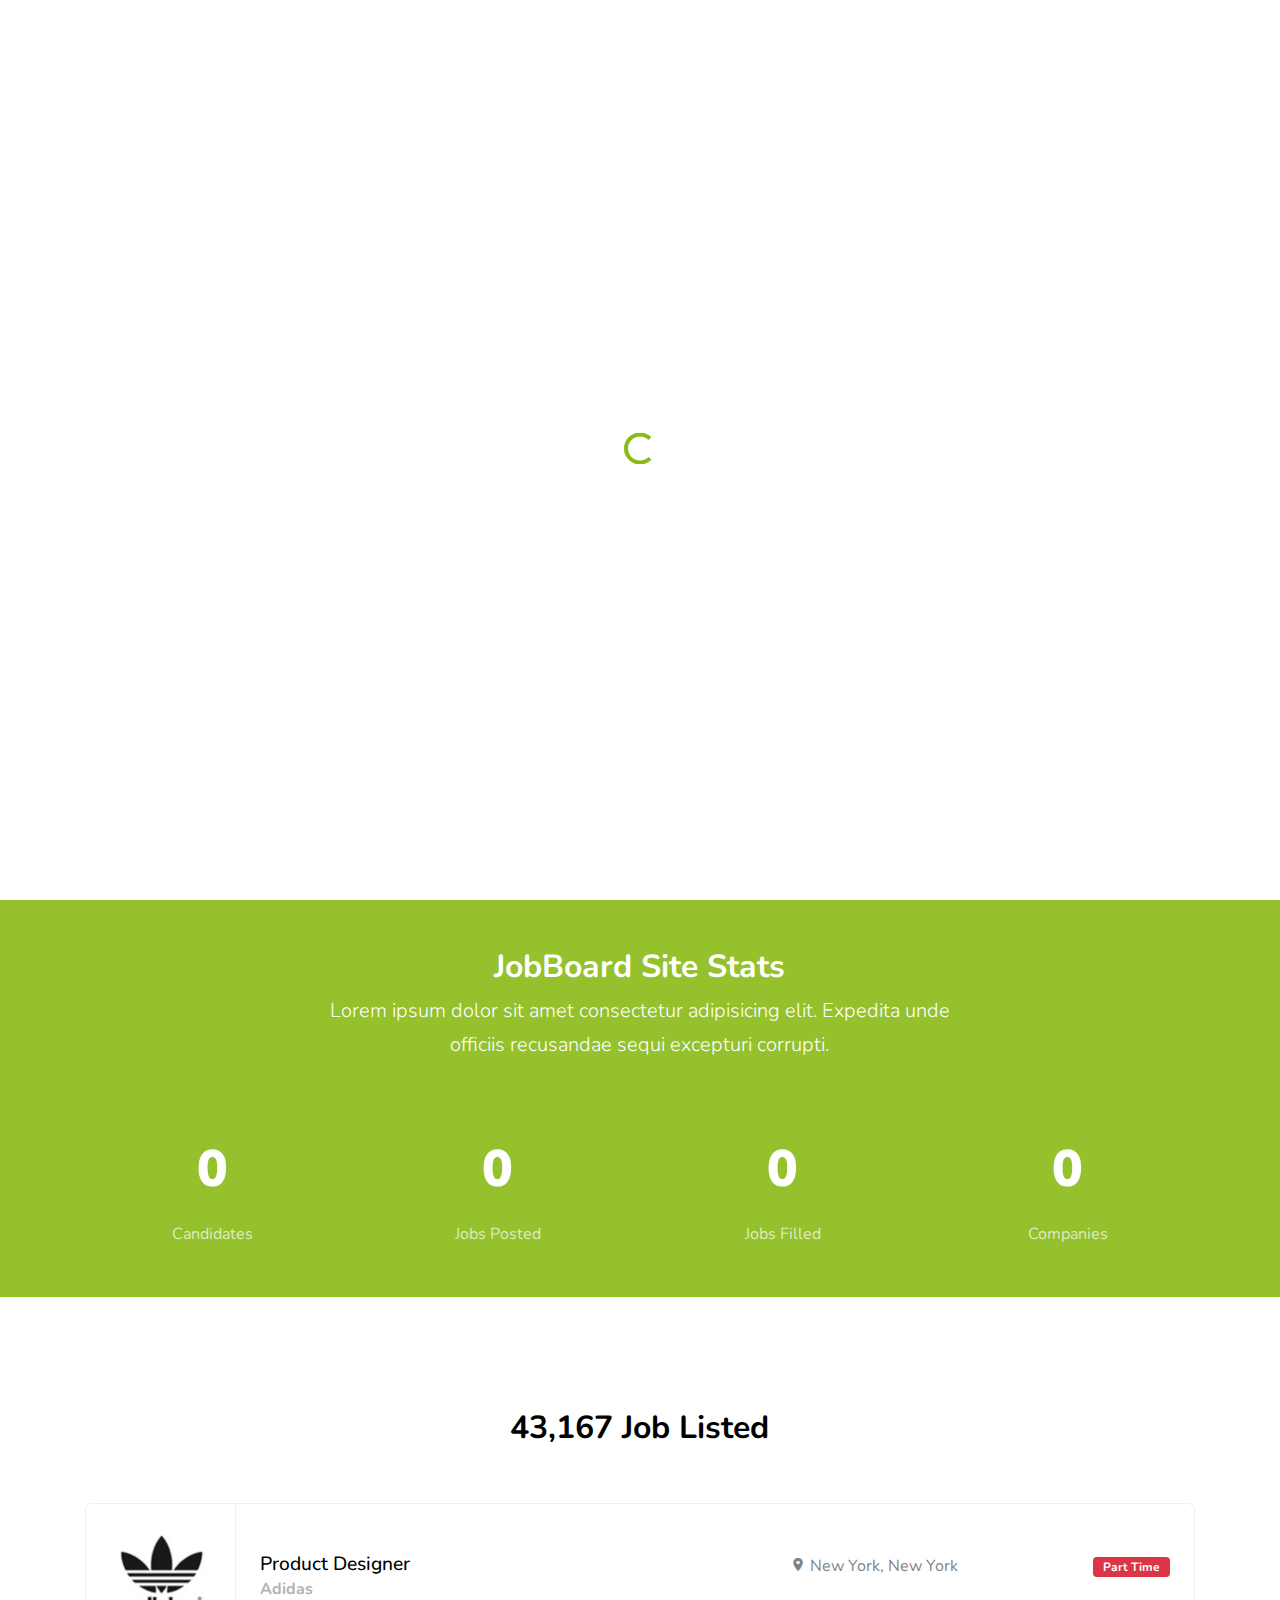
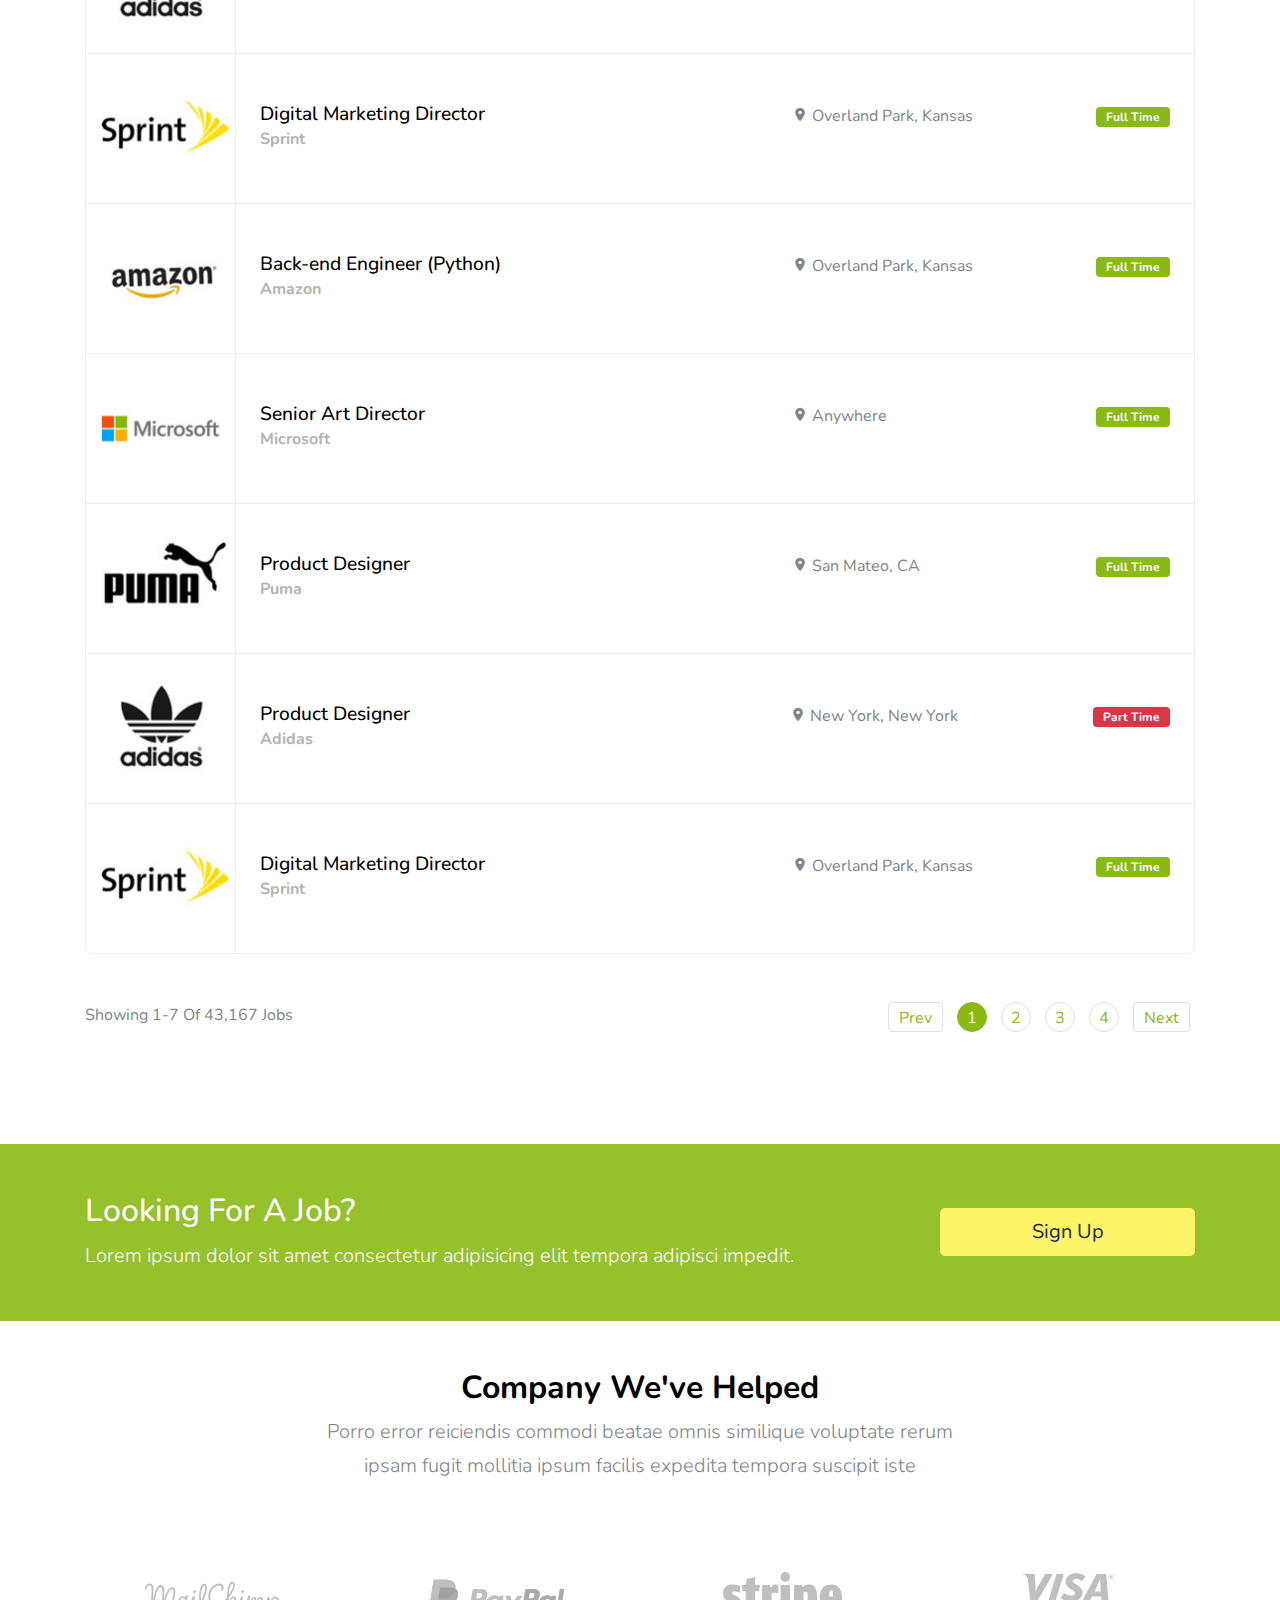
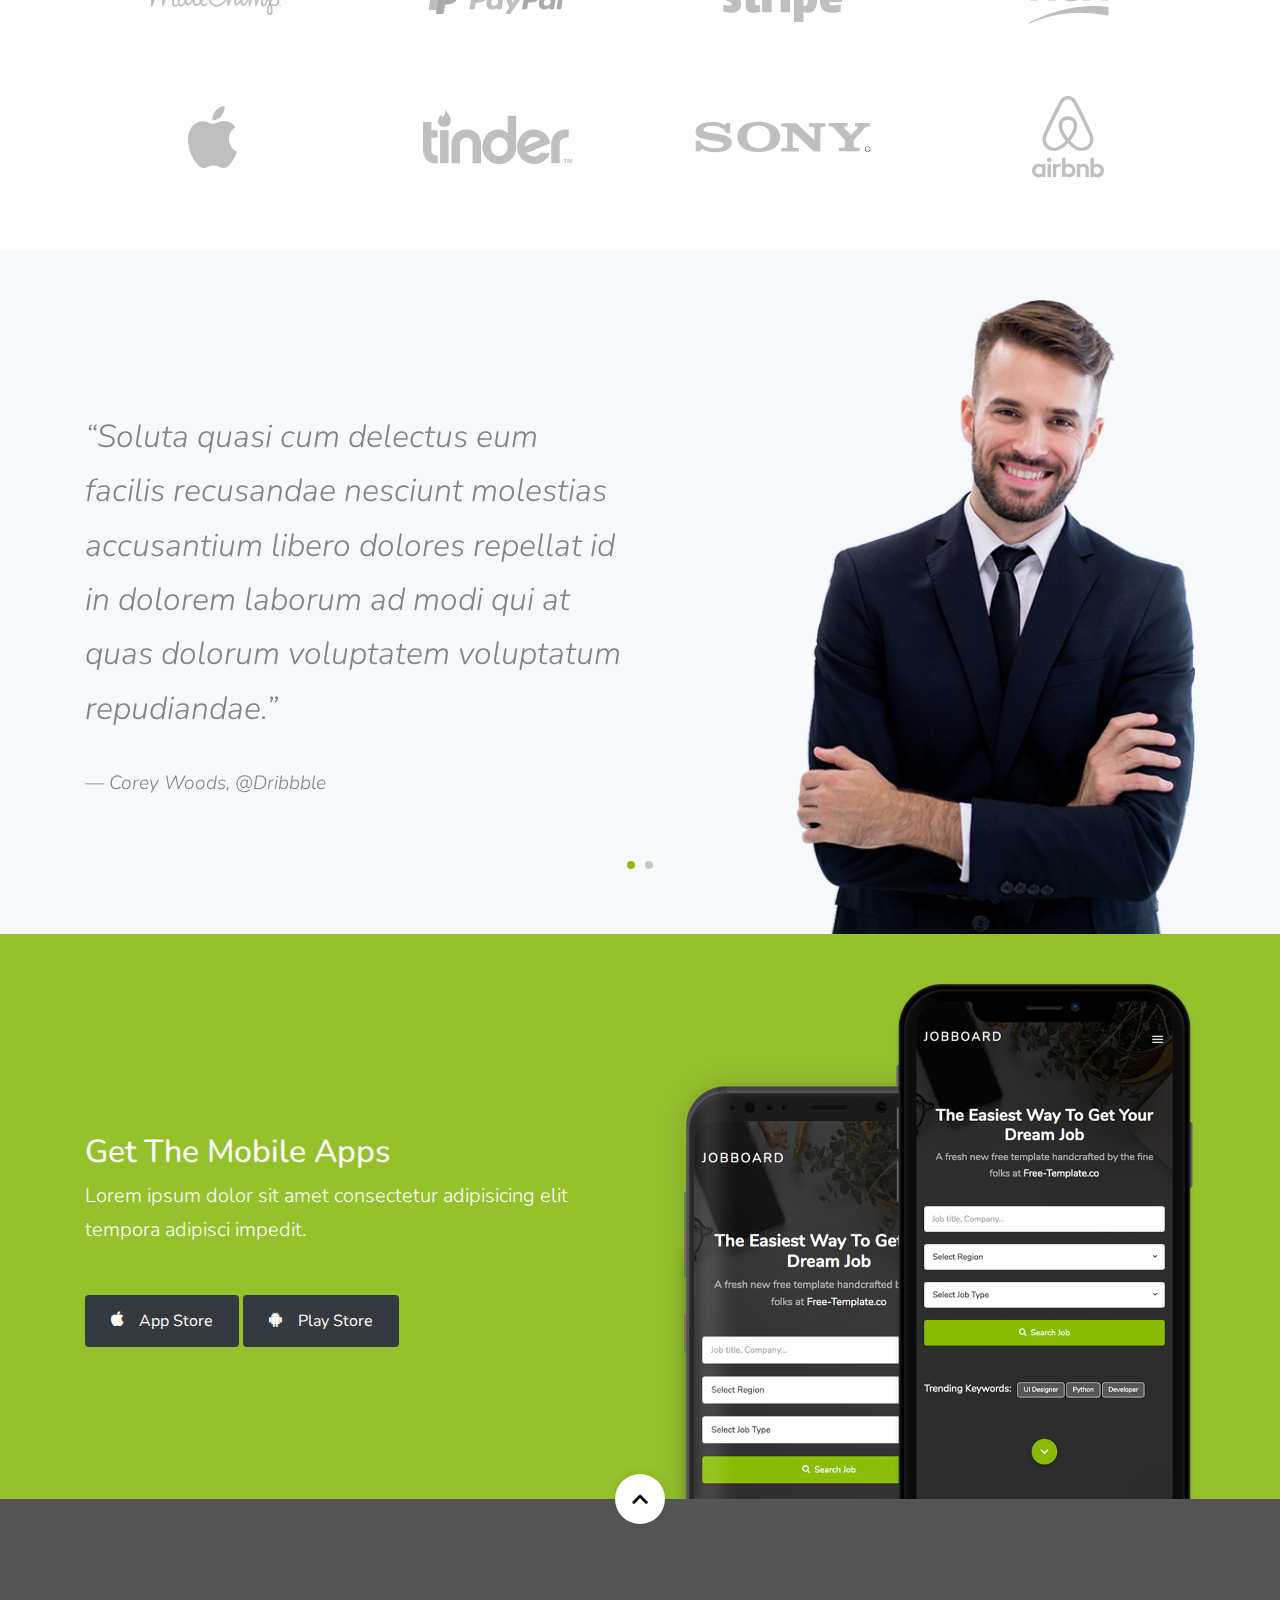
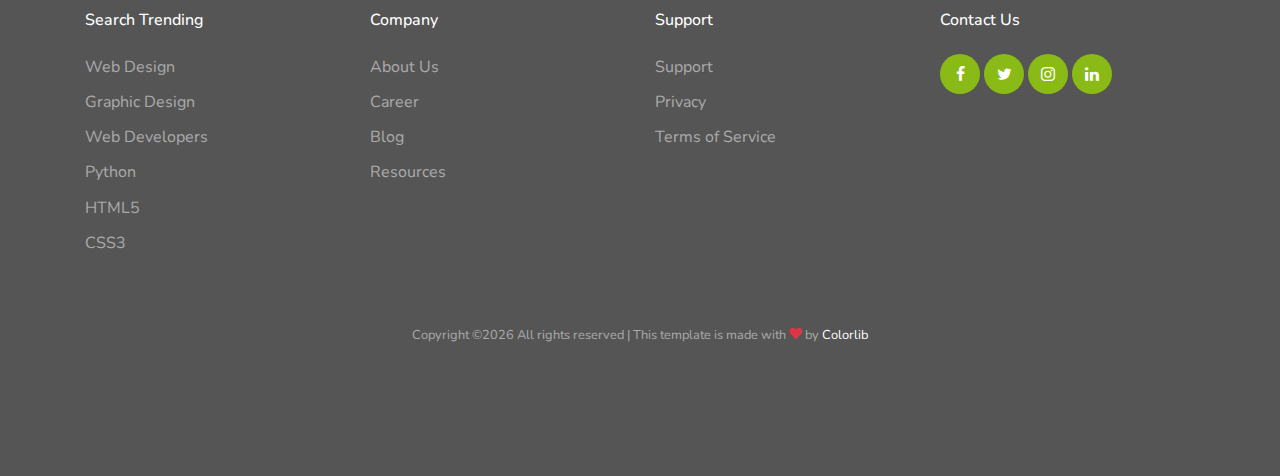
==== Cita Perfecta/index.html @ 182f02cb "Cita perfecta" ====
<!doctype html>
<html lang="en">
  <head>
    <title>JobBoard &mdash; Website Template by Colorlib</title>
    <meta charset="utf-8">
    <meta name="viewport" content="width=device-width, initial-scale=1, shrink-to-fit=no">
    <meta name="description" content="" />
    <meta name="keywords" content="" />
    <meta name="author" content="Free-Template.co" />
    <link rel="shortcut icon" href="ftco-32x32.png">
    
    <link rel="stylesheet" href="css/custom-bs.css">
    <link rel="stylesheet" href="css/jquery.fancybox.min.css">
    <link rel="stylesheet" href="css/bootstrap-select.min.css">
    <link rel="stylesheet" href="fonts/icomoon/style.css">
    <link rel="stylesheet" href="fonts/line-icons/style.css">
    <link rel="stylesheet" href="css/owl.carousel.min.css">
    <link rel="stylesheet" href="css/animate.min.css">

    <!-- MAIN CSS -->
    <link rel="stylesheet" href="css/style.css">    
  </head>
  <body id="top">

  <div id="overlayer"></div>
  <div class="loader">
    <div class="spinner-border text-primary" role="status">
      <span class="sr-only">Loading...</span>
    </div>
  </div>
    

<div class="site-wrap">

    <div class="site-mobile-menu site-navbar-target">
      <div class="site-mobile-menu-header">
        <div class="site-mobile-menu-close mt-3">
          <span class="icon-close2 js-menu-toggle"></span>
        </div>
      </div>
      <div class="site-mobile-menu-body"></div>
    </div> <!-- .site-mobile-menu -->
    

    <!-- NAVBAR -->
    <header class="site-navbar mt-3">
      <div class="container-fluid">
        <div class="row align-items-center">
          <div class="site-logo col-6"><a href="index.html">JobBoard</a></div>

          <nav class="mx-auto site-navigation">
            <ul class="site-menu js-clone-nav d-none d-xl-block ml-0 pl-0">
              <li><a href="index.html" class="nav-link active">Home</a></li>
              <li><a href="about.html">About</a></li>
              <li class="has-children">
                <a href="job-listings.html">Job Listings</a>
                <ul class="dropdown">
                  <li><a href="job-single.html">Job Single</a></li>
                  <li><a href="post-job.html">Post a Job</a></li>
                </ul>
              </li>
              <li class="has-children">
                <a href="services.html">Pages</a>
                <ul class="dropdown">
                  <li><a href="services.html">Services</a></li>
                  <li><a href="service-single.html">Service Single</a></li>
                  <li><a href="blog-single.html">Blog Single</a></li>
                  <li><a href="portfolio.html">Portfolio</a></li>
                  <li><a href="portfolio-single.html">Portfolio Single</a></li>
                  <li><a href="testimonials.html">Testimonials</a></li>
                  <li><a href="faq.html">Frequently Ask Questions</a></li>
                  <li><a href="gallery.html">Gallery</a></li>
                </ul>
              </li>
              <li><a href="blog.html">Blog</a></li>
              <li><a href="contact.html">Contact</a></li>
              <li class="d-lg-none"><a href="post-job.html"><span class="mr-2">+</span> Post a Job</a></li>
              <li class="d-lg-none"><a href="login.html">Log In</a></li>
            </ul>
          </nav>
          
          <div class="right-cta-menu text-right d-flex aligin-items-center col-6">
            <div class="ml-auto">
              <a href="post-job.html" class="btn btn-outline-white border-width-2 d-none d-lg-inline-block"><span class="mr-2 icon-add"></span>Post a Job</a>
              <a href="login.html" class="btn btn-primary border-width-2 d-none d-lg-inline-block"><span class="mr-2 icon-lock_outline"></span>Log In</a>
            </div>
            <a href="#" class="site-menu-toggle js-menu-toggle d-inline-block d-xl-none mt-lg-2 ml-3"><span class="icon-menu h3 m-0 p-0 mt-2"></span></a>
          </div>

        </div>
      </div>
    </header>

    <!-- HOME -->
    <section class="home-section section-hero overlay bg-image" style="background-image: url('images/hero_1.jpg');" id="home-section">

      <div class="container">
        <div class="row align-items-center justify-content-center">
          <div class="col-md-12">
            <div class="mb-5 text-center">
              <h1 class="text-white font-weight-bold">The Easiest Way To Get Your Dream Job</h1>
              <p>Lorem ipsum dolor sit amet, consectetur adipisicing elit. Cupiditate est, consequuntur perferendis.</p>
            </div>
            <form method="post" class="search-jobs-form">
              <div class="row mb-5">
                <div class="col-12 col-sm-6 col-md-6 col-lg-3 mb-4 mb-lg-0">
                  <input type="text" class="form-control form-control-lg" placeholder="Job title, Company...">
                </div>
                <div class="col-12 col-sm-6 col-md-6 col-lg-3 mb-4 mb-lg-0">
                  <select class="selectpicker" data-style="btn-white btn-lg" data-width="100%" data-live-search="true" title="Select Region">
                    <option>Anywhere</option>
                    <option>San Francisco</option>
                    <option>Palo Alto</option>
                    <option>New York</option>
                    <option>Manhattan</option>
                    <option>Ontario</option>
                    <option>Toronto</option>
                    <option>Kansas</option>
                    <option>Mountain View</option>
                  </select>
                </div>
                <div class="col-12 col-sm-6 col-md-6 col-lg-3 mb-4 mb-lg-0">
                  <select class="selectpicker" data-style="btn-white btn-lg" data-width="100%" data-live-search="true" title="Select Job Type">
                    <option>Part Time</option>
                    <option>Full Time</option>
                  </select>
                </div>
                <div class="col-12 col-sm-6 col-md-6 col-lg-3 mb-4 mb-lg-0">
                  <button type="submit" class="btn btn-primary btn-lg btn-block text-white btn-search"><span class="icon-search icon mr-2"></span>Search Job</button>
                </div>
              </div>
              <div class="row">
                <div class="col-md-12 popular-keywords">
                  <h3>Trending Keywords:</h3>
                  <ul class="keywords list-unstyled m-0 p-0">
                    <li><a href="#" class="">UI Designer</a></li>
                    <li><a href="#" class="">Python</a></li>
                    <li><a href="#" class="">Developer</a></li>
                  </ul>
                </div>
              </div>
            </form>
          </div>
        </div>
      </div>

      <a href="#next" class="scroll-button smoothscroll">
        <span class=" icon-keyboard_arrow_down"></span>
      </a>

    </section>
    
    <section class="py-5 bg-image overlay-primary fixed overlay" id="next" style="background-image: url('images/hero_1.jpg');">
      <div class="container">
        <div class="row mb-5 justify-content-center">
          <div class="col-md-7 text-center">
            <h2 class="section-title mb-2 text-white">JobBoard Site Stats</h2>
            <p class="lead text-white">Lorem ipsum dolor sit amet consectetur adipisicing elit. Expedita unde officiis recusandae sequi excepturi corrupti.</p>
          </div>
        </div>
        <div class="row pb-0 block__19738 section-counter">

          <div class="col-6 col-md-6 col-lg-3 mb-5 mb-lg-0">
            <div class="d-flex align-items-center justify-content-center mb-2">
              <strong class="number" data-number="1930">0</strong>
            </div>
            <span class="caption">Candidates</span>
          </div>

          <div class="col-6 col-md-6 col-lg-3 mb-5 mb-lg-0">
            <div class="d-flex align-items-center justify-content-center mb-2">
              <strong class="number" data-number="54">0</strong>
            </div>
            <span class="caption">Jobs Posted</span>
          </div>

          <div class="col-6 col-md-6 col-lg-3 mb-5 mb-lg-0">
            <div class="d-flex align-items-center justify-content-center mb-2">
              <strong class="number" data-number="120">0</strong>
            </div>
            <span class="caption">Jobs Filled</span>
          </div>

          <div class="col-6 col-md-6 col-lg-3 mb-5 mb-lg-0">
            <div class="d-flex align-items-center justify-content-center mb-2">
              <strong class="number" data-number="550">0</strong>
            </div>
            <span class="caption">Companies</span>
          </div>

            
        </div>
      </div>
    </section>

    

    <section class="site-section">
      <div class="container">

        <div class="row mb-5 justify-content-center">
          <div class="col-md-7 text-center">
            <h2 class="section-title mb-2">43,167 Job Listed</h2>
          </div>
        </div>
        
        <ul class="job-listings mb-5">
          <li class="job-listing d-block d-sm-flex pb-3 pb-sm-0 align-items-center">
            <a href="job-single.html"></a>
            <div class="job-listing-logo">
              <img src="images/job_logo_1.jpg" alt="Free Website Template by Free-Template.co" class="img-fluid">
            </div>

            <div class="job-listing-about d-sm-flex custom-width w-100 justify-content-between mx-4">
              <div class="job-listing-position custom-width w-50 mb-3 mb-sm-0">
                <h2>Product Designer</h2>
                <strong>Adidas</strong>
              </div>
              <div class="job-listing-location mb-3 mb-sm-0 custom-width w-25">
                <span class="icon-room"></span> New York, New York
              </div>
              <div class="job-listing-meta">
                <span class="badge badge-danger">Part Time</span>
              </div>
            </div>
            
          </li>
          <li class="job-listing d-block d-sm-flex pb-3 pb-sm-0 align-items-center">
            <a href="job-single.html"></a>
            <div class="job-listing-logo">
              <img src="images/job_logo_2.jpg" alt="Free Website Template by Free-Template.co" class="img-fluid">
            </div>

            <div class="job-listing-about d-sm-flex custom-width w-100 justify-content-between mx-4">
              <div class="job-listing-position custom-width w-50 mb-3 mb-sm-0">
                <h2>Digital Marketing Director</h2>
                <strong>Sprint</strong>
              </div>
              <div class="job-listing-location mb-3 mb-sm-0 custom-width w-25">
                <span class="icon-room"></span> Overland Park, Kansas 
              </div>
              <div class="job-listing-meta">
                <span class="badge badge-success">Full Time</span>
              </div>
            </div>
          </li>

          <li class="job-listing d-block d-sm-flex pb-3 pb-sm-0 align-items-center">
            <a href="job-single.html"></a>
            <div class="job-listing-logo">
              <img src="images/job_logo_3.jpg" alt="Free Website Template by Free-Template.co" class="img-fluid">
            </div>

            <div class="job-listing-about d-sm-flex custom-width w-100 justify-content-between mx-4">
              <div class="job-listing-position custom-width w-50 mb-3 mb-sm-0">
                <h2>Back-end Engineer (Python)</h2>
                <strong>Amazon</strong>
              </div>
              <div class="job-listing-location mb-3 mb-sm-0 custom-width w-25">
                <span class="icon-room"></span> Overland Park, Kansas 
              </div>
              <div class="job-listing-meta">
                <span class="badge badge-success">Full Time</span>
              </div>
            </div>
          </li>

          <li class="job-listing d-block d-sm-flex pb-3 pb-sm-0 align-items-center">
            <a href="job-single.html"></a>
            <div class="job-listing-logo">
              <img src="images/job_logo_4.jpg" alt="Free Website Template by Free-Template.co" class="img-fluid">
            </div>

            <div class="job-listing-about d-sm-flex custom-width w-100 justify-content-between mx-4">
              <div class="job-listing-position custom-width w-50 mb-3 mb-sm-0">
                <h2>Senior Art Director</h2>
                <strong>Microsoft</strong>
              </div>
              <div class="job-listing-location mb-3 mb-sm-0 custom-width w-25">
                <span class="icon-room"></span> Anywhere 
              </div>
              <div class="job-listing-meta">
                <span class="badge badge-success">Full Time</span>
              </div>
            </div>
          </li>

          <li class="job-listing d-block d-sm-flex pb-3 pb-sm-0 align-items-center">
            <a href="job-single.html"></a>
            <div class="job-listing-logo">
              <img src="images/job_logo_5.jpg" alt="Free Website Template by Free-Template.co" class="img-fluid">
            </div>

            <div class="job-listing-about d-sm-flex custom-width w-100 justify-content-between mx-4">
              <div class="job-listing-position custom-width w-50 mb-3 mb-sm-0">
                <h2>Product Designer</h2>
                <strong>Puma</strong>
              </div>
              <div class="job-listing-location mb-3 mb-sm-0 custom-width w-25">
                <span class="icon-room"></span> San Mateo, CA 
              </div>
              <div class="job-listing-meta">
                <span class="badge badge-success">Full Time</span>
              </div>
            </div>
          </li>
          <li class="job-listing d-block d-sm-flex pb-3 pb-sm-0 align-items-center">
            <a href="job-single.html"></a>
            <div class="job-listing-logo">
              <img src="images/job_logo_1.jpg" alt="Free Website Template by Free-Template.co" class="img-fluid">
            </div>

            <div class="job-listing-about d-sm-flex custom-width w-100 justify-content-between mx-4">
              <div class="job-listing-position custom-width w-50 mb-3 mb-sm-0">
                <h2>Product Designer</h2>
                <strong>Adidas</strong>
              </div>
              <div class="job-listing-location mb-3 mb-sm-0 custom-width w-25">
                <span class="icon-room"></span> New York, New York
              </div>
              <div class="job-listing-meta">
                <span class="badge badge-danger">Part Time</span>
              </div>
            </div>
            
          </li>
          <li class="job-listing d-block d-sm-flex pb-3 pb-sm-0 align-items-center">
            <a href="job-single.html"></a>
            <div class="job-listing-logo">
              <img src="images/job_logo_2.jpg" alt="Free Website Template by Free-Template.co" class="img-fluid">
            </div>

            <div class="job-listing-about d-sm-flex custom-width w-100 justify-content-between mx-4">
              <div class="job-listing-position custom-width w-50 mb-3 mb-sm-0">
                <h2>Digital Marketing Director</h2>
                <strong>Sprint</strong>
              </div>
              <div class="job-listing-location mb-3 mb-sm-0 custom-width w-25">
                <span class="icon-room"></span> Overland Park, Kansas 
              </div>
              <div class="job-listing-meta">
                <span class="badge badge-success">Full Time</span>
              </div>
            </div>
          </li>

          

          
        </ul>

        <div class="row pagination-wrap">
          <div class="col-md-6 text-center text-md-left mb-4 mb-md-0">
            <span>Showing 1-7 Of 43,167 Jobs</span>
          </div>
          <div class="col-md-6 text-center text-md-right">
            <div class="custom-pagination ml-auto">
              <a href="#" class="prev">Prev</a>
              <div class="d-inline-block">
              <a href="#" class="active">1</a>
              <a href="#">2</a>
              <a href="#">3</a>
              <a href="#">4</a>
              </div>
              <a href="#" class="next">Next</a>
            </div>
          </div>
        </div>

      </div>
    </section>

    <section class="py-5 bg-image overlay-primary fixed overlay" style="background-image: url('images/hero_1.jpg');">
      <div class="container">
        <div class="row align-items-center">
          <div class="col-md-8">
            <h2 class="text-white">Looking For A Job?</h2>
            <p class="mb-0 text-white lead">Lorem ipsum dolor sit amet consectetur adipisicing elit tempora adipisci impedit.</p>
          </div>
          <div class="col-md-3 ml-auto">
            <a href="#" class="btn btn-warning btn-block btn-lg">Sign Up</a>
          </div>
        </div>
      </div>
    </section>

    
    <section class="site-section py-4">
      <div class="container">
  
        <div class="row align-items-center">
          <div class="col-12 text-center mt-4 mb-5">
            <div class="row justify-content-center">
              <div class="col-md-7">
                <h2 class="section-title mb-2">Company We've Helped</h2>
                <p class="lead">Porro error reiciendis commodi beatae omnis similique voluptate rerum ipsam fugit mollitia ipsum facilis expedita tempora suscipit iste</p>
              </div>
            </div>
            
          </div>
          <div class="col-6 col-lg-3 col-md-6 text-center">
            <img src="images/logo_mailchimp.svg" alt="Image" class="img-fluid logo-1">
          </div>
          <div class="col-6 col-lg-3 col-md-6 text-center">
            <img src="images/logo_paypal.svg" alt="Image" class="img-fluid logo-2">
          </div>
          <div class="col-6 col-lg-3 col-md-6 text-center">
            <img src="images/logo_stripe.svg" alt="Image" class="img-fluid logo-3">
          </div>
          <div class="col-6 col-lg-3 col-md-6 text-center">
            <img src="images/logo_visa.svg" alt="Image" class="img-fluid logo-4">
          </div>

          <div class="col-6 col-lg-3 col-md-6 text-center">
            <img src="images/logo_apple.svg" alt="Image" class="img-fluid logo-5">
          </div>
          <div class="col-6 col-lg-3 col-md-6 text-center">
            <img src="images/logo_tinder.svg" alt="Image" class="img-fluid logo-6">
          </div>
          <div class="col-6 col-lg-3 col-md-6 text-center">
            <img src="images/logo_sony.svg" alt="Image" class="img-fluid logo-7">
          </div>
          <div class="col-6 col-lg-3 col-md-6 text-center">
            <img src="images/logo_airbnb.svg" alt="Image" class="img-fluid logo-8">
          </div>
        </div>
      </div>
    </section>


    <section class="bg-light pt-5 testimony-full">
        
        <div class="owl-carousel single-carousel">

        
          <div class="container">
            <div class="row">
              <div class="col-lg-6 align-self-center text-center text-lg-left">
                <blockquote>
                  <p>&ldquo;Soluta quasi cum delectus eum facilis recusandae nesciunt molestias accusantium libero dolores repellat id in dolorem laborum ad modi qui at quas dolorum voluptatem voluptatum repudiandae.&rdquo;</p>
                  <p><cite> &mdash; Corey Woods, @Dribbble</cite></p>
                </blockquote>
              </div>
              <div class="col-lg-6 align-self-end text-center text-lg-right">
                <img src="images/person_transparent_2.png" alt="Image" class="img-fluid mb-0">
              </div>
            </div>
          </div>

          <div class="container">
            <div class="row">
              <div class="col-lg-6 align-self-center text-center text-lg-left">
                <blockquote>
                  <p>&ldquo;Soluta quasi cum delectus eum facilis recusandae nesciunt molestias accusantium libero dolores repellat id in dolorem laborum ad modi qui at quas dolorum voluptatem voluptatum repudiandae.&rdquo;</p>
                  <p><cite> &mdash; Chris Peters, @Google</cite></p>
                </blockquote>
              </div>
              <div class="col-lg-6 align-self-end text-center text-lg-right">
                <img src="images/person_transparent.png" alt="Image" class="img-fluid mb-0">
              </div>
            </div>
          </div>

      </div>

    </section>

    <section class="pt-5 bg-image overlay-primary fixed overlay" style="background-image: url('images/hero_1.jpg');">
      <div class="container">
        <div class="row">
          <div class="col-md-6 align-self-center text-center text-md-left mb-5 mb-md-0">
            <h2 class="text-white">Get The Mobile Apps</h2>
            <p class="mb-5 lead text-white">Lorem ipsum dolor sit amet consectetur adipisicing elit tempora adipisci impedit.</p>
            <p class="mb-0">
              <a href="#" class="btn btn-dark btn-md px-4 border-width-2"><span class="icon-apple mr-3"></span>App Store</a>
              <a href="#" class="btn btn-dark btn-md px-4 border-width-2"><span class="icon-android mr-3"></span>Play Store</a>
            </p>
          </div>
          <div class="col-md-6 ml-auto align-self-end">
            <img src="images/apps.png" alt="Free Website Template by Free-Template.co" class="img-fluid">
          </div>
        </div>
      </div>
    </section>
    
    <footer class="site-footer">

      <a href="#top" class="smoothscroll scroll-top">
        <span class="icon-keyboard_arrow_up"></span>
      </a>

      <div class="container">
        <div class="row mb-5">
          <div class="col-6 col-md-3 mb-4 mb-md-0">
            <h3>Search Trending</h3>
            <ul class="list-unstyled">
              <li><a href="#">Web Design</a></li>
              <li><a href="#">Graphic Design</a></li>
              <li><a href="#">Web Developers</a></li>
              <li><a href="#">Python</a></li>
              <li><a href="#">HTML5</a></li>
              <li><a href="#">CSS3</a></li>
            </ul>
          </div>
          <div class="col-6 col-md-3 mb-4 mb-md-0">
            <h3>Company</h3>
            <ul class="list-unstyled">
              <li><a href="#">About Us</a></li>
              <li><a href="#">Career</a></li>
              <li><a href="#">Blog</a></li>
              <li><a href="#">Resources</a></li>
            </ul>
          </div>
          <div class="col-6 col-md-3 mb-4 mb-md-0">
            <h3>Support</h3>
            <ul class="list-unstyled">
              <li><a href="#">Support</a></li>
              <li><a href="#">Privacy</a></li>
              <li><a href="#">Terms of Service</a></li>
            </ul>
          </div>
          <div class="col-6 col-md-3 mb-4 mb-md-0">
            <h3>Contact Us</h3>
            <div class="footer-social">
              <a href="#"><span class="icon-facebook"></span></a>
              <a href="#"><span class="icon-twitter"></span></a>
              <a href="#"><span class="icon-instagram"></span></a>
              <a href="#"><span class="icon-linkedin"></span></a>
            </div>
          </div>
        </div>

        <div class="row text-center">
          <div class="col-12">
            <p class="copyright"><small>
              <!-- Link back to Colorlib can't be removed. Template is licensed under CC BY 3.0. -->
            Copyright &copy;<script>document.write(new Date().getFullYear());</script> All rights reserved | This template is made with <i class="icon-heart text-danger" aria-hidden="true"></i> by <a href="https://colorlib.com" target="_blank" >Colorlib</a>
            <!-- Link back to Colorlib can't be removed. Template is licensed under CC BY 3.0. --></small></p>
          </div>
        </div>
      </div>
    </footer>
  
  </div>

    <!-- SCRIPTS -->
    <script src="js/jquery.min.js"></script>
    <script src="js/bootstrap.bundle.min.js"></script>
    <script src="js/isotope.pkgd.min.js"></script>
    <script src="js/stickyfill.min.js"></script>
    <script src="js/jquery.fancybox.min.js"></script>
    <script src="js/jquery.easing.1.3.js"></script>
    
    <script src="js/jquery.waypoints.min.js"></script>
    <script src="js/jquery.animateNumber.min.js"></script>
    <script src="js/owl.carousel.min.js"></script>
    
    <script src="js/bootstrap-select.min.js"></script>
    
    <script src="js/custom.js"></script>

     
  </body>
</html>
---- Cita Perfecta/fonts/icomoon/style.css ----
@font-face {
  font-family: 'icomoon';
  src:  url('fonts/icomoon.eot?10si43');
  src:  url('fonts/icomoon.eot?10si43#iefix') format('embedded-opentype'),
    url('fonts/icomoon.ttf?10si43') format('truetype'),
    url('fonts/icomoon.woff?10si43') format('woff'),
    url('fonts/icomoon.svg?10si43#icomoon') format('svg');
  font-weight: normal;
  font-style: normal;
}

[class^="icon-"], [class*=" icon-"] {
  /* use !important to prevent issues with browser extensions that change fonts */
  font-family: 'icomoon' !important;
  speak: none;
  font-style: normal;
  font-weight: normal;
  font-variant: normal;
  text-transform: none;
  line-height: 1;

  /* Better Font Rendering =========== */
  -webkit-font-smoothing: antialiased;
  -moz-osx-font-smoothing: grayscale;
}

.icon-asterisk:before {
  content: "\f069";
}
.icon-plus:before {
  content: "\f067";
}
.icon-question:before {
  content: "\f128";
}
.icon-minus:before {
  content: "\f068";
}
.icon-glass:before {
  content: "\f000";
}
.icon-music:before {
  content: "\f001";
}
.icon-search:before {
  content: "\f002";
}
.icon-envelope-o:before {
  content: "\f003";
}
.icon-heart:before {
  content: "\f004";
}
.icon-star:before {
  content: "\f005";
}
.icon-star-o:before {
  content: "\f006";
}
.icon-user:before {
  content: "\f007";
}
.icon-film:before {
  content: "\f008";
}
.icon-th-large:before {
  content: "\f009";
}
.icon-th:before {
  content: "\f00a";
}
.icon-th-list:before {
  content: "\f00b";
}
.icon-check:before {
  content: "\f00c";
}
.icon-close:before {
  content: "\f00d";
}
.icon-remove:before {
  content: "\f00d";
}
.icon-times:before {
  content: "\f00d";
}
.icon-search-plus:before {
  content: "\f00e";
}
.icon-search-minus:before {
  content: "\f010";
}
.icon-power-off:before {
  content: "\f011";
}
.icon-signal:before {
  content: "\f012";
}
.icon-cog:before {
  content: "\f013";
}
.icon-gear:before {
  content: "\f013";
}
.icon-trash-o:before {
  content: "\f014";
}
.icon-home:before {
  content: "\f015";
}
.icon-file-o:before {
  content: "\f016";
}
.icon-clock-o:before {
  content: "\f017";
}
.icon-road:before {
  content: "\f018";
}
.icon-download:before {
  content: "\f019";
}
.icon-arrow-circle-o-down:before {
  content: "\f01a";
}
.icon-arrow-circle-o-up:before {
  content: "\f01b";
}
.icon-inbox:before {
  content: "\f01c";
}
.icon-play-circle-o:before {
  content: "\f01d";
}
.icon-repeat:before {
  content: "\f01e";
}
.icon-rotate-right:before {
  content: "\f01e";
}
.icon-refresh:before {
  content: "\f021";
}
.icon-list-alt:before {
  content: "\f022";
}
.icon-lock:before {
  content: "\f023";
}
.icon-flag:before {
  content: "\f024";
}
.icon-headphones:before {
  content: "\f025";
}
.icon-volume-off:before {
  content: "\f026";
}
.icon-volume-down:before {
  content: "\f027";
}
.icon-volume-up:before {
  content: "\f028";
}
.icon-qrcode:before {
  content: "\f029";
}
.icon-barcode:before {
  content: "\f02a";
}
.icon-tag:before {
  content: "\f02b";
}
.icon-tags:before {
  content: "\f02c";
}
.icon-book:before {
  content: "\f02d";
}
.icon-bookmark:before {
  content: "\f02e";
}
.icon-print:before {
  content: "\f02f";
}
.icon-camera:before {
  content: "\f030";
}
.icon-font:before {
  content: "\f031";
}
.icon-bold:before {
  content: "\f032";
}
.icon-italic:before {
  content: "\f033";
}
.icon-text-height:before {
  content: "\f034";
}
.icon-text-width:before {
  content: "\f035";
}
.icon-align-left:before {
  content: "\f036";
}
.icon-align-center:before {
  content: "\f037";
}
.icon-align-right:before {
  content: "\f038";
}
.icon-align-justify:before {
  content: "\f039";
}
.icon-list:before {
  content: "\f03a";
}
.icon-dedent:before {
  content: "\f03b";
}
.icon-outdent:before {
  content: "\f03b";
}
.icon-indent:before {
  content: "\f03c";
}
.icon-video-camera:before {
  content: "\f03d";
}
.icon-image:before {
  content: "\f03e";
}
.icon-photo:before {
  content: "\f03e";
}
.icon-picture-o:before {
  content: "\f03e";
}
.icon-pencil:before {
  content: "\f040";
}
.icon-map-marker:before {
  content: "\f041";
}
.icon-adjust:before {
  content: "\f042";
}
.icon-tint:before {
  content: "\f043";
}
.icon-edit:before {
  content: "\f044";
}
.icon-pencil-square-o:before {
  content: "\f044";
}
.icon-share-square-o:before {
  content: "\f045";
}
.icon-check-square-o:before {
  content: "\f046";
}
.icon-arrows:before {
  content: "\f047";
}
.icon-step-backward:before {
  content: "\f048";
}
.icon-fast-backward:before {
  content: "\f049";
}
.icon-backward:before {
  content: "\f04a";
}
.icon-play:before {
  content: "\f04b";
}
.icon-pause:before {
  content: "\f04c";
}
.icon-stop:before {
  content: "\f04d";
}
.icon-forward:before {
  content: "\f04e";
}
.icon-fast-forward:before {
  content: "\f050";
}
.icon-step-forward:before {
  content: "\f051";
}
.icon-eject:before {
  content: "\f052";
}
.icon-chevron-left:before {
  content: "\f053";
}
.icon-chevron-right:before {
  content: "\f054";
}
.icon-plus-circle:before {
  content: "\f055";
}
.icon-minus-circle:before {
  content: "\f056";
}
.icon-times-circle:before {
  content: "\f057";
}
.icon-check-circle:before {
  content: "\f058";
}
.icon-question-circle:before {
  content: "\f059";
}
.icon-info-circle:before {
  content: "\f05a";
}
.icon-crosshairs:before {
  content: "\f05b";
}
.icon-times-circle-o:before {
  content: "\f05c";
}
.icon-check-circle-o:before {
  content: "\f05d";
}
.icon-ban:before {
  content: "\f05e";
}
.icon-arrow-left:before {
  content: "\f060";
}
.icon-arrow-right:before {
  content: "\f061";
}
.icon-arrow-up:before {
  content: "\f062";
}
.icon-arrow-down:before {
  content: "\f063";
}
.icon-mail-forward:before {
  content: "\f064";
}
.icon-share:before {
  content: "\f064";
}
.icon-expand:before {
  content: "\f065";
}
.icon-compress:before {
  content: "\f066";
}
.icon-exclamation-circle:before {
  content: "\f06a";
}
.icon-gift:before {
  content: "\f06b";
}
.icon-leaf:before {
  content: "\f06c";
}
.icon-fire:before {
  content: "\f06d";
}
.icon-eye:before {
  content: "\f06e";
}
.icon-eye-slash:before {
  content: "\f070";
}
.icon-exclamation-triangle:before {
  content: "\f071";
}
.icon-warning:before {
  content: "\f071";
}
.icon-plane:before {
  content: "\f072";
}
.icon-calendar:before {
  content: "\f073";
}
.icon-random:before {
  content: "\f074";
}
.icon-comment:before {
  content: "\f075";
}
.icon-magnet:before {
  content: "\f076";
}
.icon-chevron-up:before {
  content: "\f077";
}
.icon-chevron-down:before {
  content: "\f078";
}
.icon-retweet:before {
  content: "\f079";
}
.icon-shopping-cart:before {
  content: "\f07a";
}
.icon-folder:before {
  content: "\f07b";
}
.icon-folder-open:before {
  content: "\f07c";
}
.icon-arrows-v:before {
  content: "\f07d";
}
.icon-arrows-h:before {
  content: "\f07e";
}
.icon-bar-chart:before {
  content: "\f080";
}
.icon-bar-chart-o:before {
  content: "\f080";
}
.icon-twitter-square:before {
  content: "\f081";
}
.icon-facebook-square:before {
  content: "\f082";
}
.icon-camera-retro:before {
  content: "\f083";
}
.icon-key:before {
  content: "\f084";
}
.icon-cogs:before {
  content: "\f085";
}
.icon-gears:before {
  content: "\f085";
}
.icon-comments:before {
  content: "\f086";
}
.icon-thumbs-o-up:before {
  content: "\f087";
}
.icon-thumbs-o-down:before {
  content: "\f088";
}
.icon-star-half:before {
  content: "\f089";
}
.icon-heart-o:before {
  content: "\f08a";
}
.icon-sign-out:before {
  content: "\f08b";
}
.icon-linkedin-square:before {
  content: "\f08c";
}
.icon-thumb-tack:before {
  content: "\f08d";
}
.icon-external-link:before {
  content: "\f08e";
}
.icon-sign-in:before {
  content: "\f090";
}
.icon-trophy:before {
  content: "\f091";
}
.icon-github-square:before {
  content: "\f092";
}
.icon-upload:before {
  content: "\f093";
}
.icon-lemon-o:before {
  content: "\f094";
}
.icon-phone:before {
  content: "\f095";
}
.icon-square-o:before {
  content: "\f096";
}
.icon-bookmark-o:before {
  content: "\f097";
}
.icon-phone-square:before {
  content: "\f098";
}
.icon-twitter:before {
  content: "\f099";
}
.icon-facebook:before {
  content: "\f09a";
}
.icon-facebook-f:before {
  content: "\f09a";
}
.icon-github:before {
  content: "\f09b";
}
.icon-unlock:before {
  content: "\f09c";
}
.icon-credit-card:before {
  content: "\f09d";
}
.icon-feed:before {
  content: "\f09e";
}
.icon-rss:before {
  content: "\f09e";
}
.icon-hdd-o:before {
  content: "\f0a0";
}
.icon-bullhorn:before {
  content: "\f0a1";
}
.icon-bell-o:before {
  content: "\f0a2";
}
.icon-certificate:before {
  content: "\f0a3";
}
.icon-hand-o-right:before {
  content: "\f0a4";
}
.icon-hand-o-left:before {
  content: "\f0a5";
}
.icon-hand-o-up:before {
  content: "\f0a6";
}
.icon-hand-o-down:before {
  content: "\f0a7";
}
.icon-arrow-circle-left:before {
  content: "\f0a8";
}
.icon-arrow-circle-right:before {
  content: "\f0a9";
}
.icon-arrow-circle-up:before {
  content: "\f0aa";
}
.icon-arrow-circle-down:before {
  content: "\f0ab";
}
.icon-globe:before {
  content: "\f0ac";
}
.icon-wrench:before {
  content: "\f0ad";
}
.icon-tasks:before {
  content: "\f0ae";
}
.icon-filter:before {
  content: "\f0b0";
}
.icon-briefcase:before {
  content: "\f0b1";
}
.icon-arrows-alt:before {
  content: "\f0b2";
}
.icon-group:before {
  content: "\f0c0";
}
.icon-users:before {
  content: "\f0c0";
}
.icon-chain:before {
  content: "\f0c1";
}
.icon-link:before {
  content: "\f0c1";
}
.icon-cloud:before {
  content: "\f0c2";
}
.icon-flask:before {
  content: "\f0c3";
}
.icon-cut:before {
  content: "\f0c4";
}
.icon-scissors:before {
  content: "\f0c4";
}
.icon-copy:before {
  content: "\f0c5";
}
.icon-files-o:before {
  content: "\f0c5";
}
.icon-paperclip:before {
  content: "\f0c6";
}
.icon-floppy-o:before {
  content: "\f0c7";
}
.icon-save:before {
  content: "\f0c7";
}
.icon-square:before {
  content: "\f0c8";
}
.icon-bars:before {
  content: "\f0c9";
}
.icon-navicon:before {
  content: "\f0c9";
}
.icon-reorder:before {
  content: "\f0c9";
}
.icon-list-ul:before {
  content: "\f0ca";
}
.icon-list-ol:before {
  content: "\f0cb";
}
.icon-strikethrough:before {
  content: "\f0cc";
}
.icon-underline:before {
  content: "\f0cd";
}
.icon-table:before {
  content: "\f0ce";
}
.icon-magic:before {
  content: "\f0d0";
}
.icon-truck:before {
  content: "\f0d1";
}
.icon-pinterest:before {
  content: "\f0d2";
}
.icon-pinterest-square:before {
  content: "\f0d3";
}
.icon-google-plus-square:before {
  content: "\f0d4";
}
.icon-google-plus:before {
  content: "\f0d5";
}
.icon-money:before {
  content: "\f0d6";
}
.icon-caret-down:before {
  content: "\f0d7";
}
.icon-caret-up:before {
  content: "\f0d8";
}
.icon-caret-left:before {
  content: "\f0d9";
}
.icon-caret-right:before {
  content: "\f0da";
}
.icon-columns:before {
  content: "\f0db";
}
.icon-sort:before {
  content: "\f0dc";
}
.icon-unsorted:before {
  content: "\f0dc";
}
.icon-sort-desc:before {
  content: "\f0dd";
}
.icon-sort-down:before {
  content: "\f0dd";
}
.icon-sort-asc:before {
  content: "\f0de";
}
.icon-sort-up:before {
  content: "\f0de";
}
.icon-envelope:before {
  content: "\f0e0";
}
.icon-linkedin:before {
  content: "\f0e1";
}
.icon-rotate-left:before {
  content: "\f0e2";
}
.icon-undo:before {
  content: "\f0e2";
}
.icon-gavel:before {
  content: "\f0e3";
}
.icon-legal:before {
  content: "\f0e3";
}
.icon-dashboard:before {
  content: "\f0e4";
}
.icon-tachometer:before {
  content: "\f0e4";
}
.icon-comment-o:before {
  content: "\f0e5";
}
.icon-comments-o:before {
  content: "\f0e6";
}
.icon-bolt:before {
  content: "\f0e7";
}
.icon-flash:before {
  content: "\f0e7";
}
.icon-sitemap:before {
  content: "\f0e8";
}
.icon-umbrella:before {
  content: "\f0e9";
}
.icon-clipboard:before {
  content: "\f0ea";
}
.icon-paste:before {
  content: "\f0ea";
}
.icon-lightbulb-o:before {
  content: "\f0eb";
}
.icon-exchange:before {
  content: "\f0ec";
}
.icon-cloud-download:before {
  content: "\f0ed";
}
.icon-cloud-upload:before {
  content: "\f0ee";
}
.icon-user-md:before {
  content: "\f0f0";
}
.icon-stethoscope:before {
  content: "\f0f1";
}
.icon-suitcase:before {
  content: "\f0f2";
}
.icon-bell:before {
  content: "\f0f3";
}
.icon-coffee:before {
  content: "\f0f4";
}
.icon-cutlery:before {
  content: "\f0f5";
}
.icon-file-text-o:before {
  content: "\f0f6";
}
.icon-building-o:before {
  content: "\f0f7";
}
.icon-hospital-o:before {
  content: "\f0f8";
}
.icon-ambulance:before {
  content: "\f0f9";
}
.icon-medkit:before {
  content: "\f0fa";
}
.icon-fighter-jet:before {
  content: "\f0fb";
}
.icon-beer:before {
  content: "\f0fc";
}
.icon-h-square:before {
  content: "\f0fd";
}
.icon-plus-square:before {
  content: "\f0fe";
}
.icon-angle-double-left:before {
  content: "\f100";
}
.icon-angle-double-right:before {
  content: "\f101";
}
.icon-angle-double-up:before {
  content: "\f102";
}
.icon-angle-double-down:before {
  content: "\f103";
}
.icon-angle-left:before {
  content: "\f104";
}
.icon-angle-right:before {
  content: "\f105";
}
.icon-angle-up:before {
  content: "\f106";
}
.icon-angle-down:before {
  content: "\f107";
}
.icon-desktop:before {
  content: "\f108";
}
.icon-laptop:before {
  content: "\f109";
}
.icon-tablet:before {
  content: "\f10a";
}
.icon-mobile:before {
  content: "\f10b";
}
.icon-mobile-phone:before {
  content: "\f10b";
}
.icon-circle-o:before {
  content: "\f10c";
}
.icon-quote-left:before {
  content: "\f10d";
}
.icon-quote-right:before {
  content: "\f10e";
}
.icon-spinner:before {
  content: "\f110";
}
.icon-circle:before {
  content: "\f111";
}
.icon-mail-reply:before {
  content: "\f112";
}
.icon-reply:before {
  content: "\f112";
}
.icon-github-alt:before {
  content: "\f113";
}
.icon-folder-o:before {
  content: "\f114";
}
.icon-folder-open-o:before {
  content: "\f115";
}
.icon-smile-o:before {
  content: "\f118";
}
.icon-frown-o:before {
  content: "\f119";
}
.icon-meh-o:before {
  content: "\f11a";
}
.icon-gamepad:before {
  content: "\f11b";
}
.icon-keyboard-o:before {
  content: "\f11c";
}
.icon-flag-o:before {
  content: "\f11d";
}
.icon-flag-checkered:before {
  content: "\f11e";
}
.icon-terminal:before {
  content: "\f120";
}
.icon-code:before {
  content: "\f121";
}
.icon-mail-reply-all:before {
  content: "\f122";
}
.icon-reply-all:before {
  content: "\f122";
}
.icon-star-half-empty:before {
  content: "\f123";
}
.icon-star-half-full:before {
  content: "\f123";
}
.icon-star-half-o:before {
  content: "\f123";
}
.icon-location-arrow:before {
  content: "\f124";
}
.icon-crop:before {
  content: "\f125";
}
.icon-code-fork:before {
  content: "\f126";
}
.icon-chain-broken:before {
  content: "\f127";
}
.icon-unlink:before {
  content: "\f127";
}
.icon-info:before {
  content: "\f129";
}
.icon-exclamation:before {
  content: "\f12a";
}
.icon-superscript:before {
  content: "\f12b";
}
.icon-subscript:before {
  content: "\f12c";
}
.icon-eraser:before {
  content: "\f12d";
}
.icon-puzzle-piece:before {
  content: "\f12e";
}
.icon-microphone:before {
  content: "\f130";
}
.icon-microphone-slash:before {
  content: "\f131";
}
.icon-shield:before {
  content: "\f132";
}
.icon-calendar-o:before {
  content: "\f133";
}
.icon-fire-extinguisher:before {
  content: "\f134";
}
.icon-rocket:before {
  content: "\f135";
}
.icon-maxcdn:before {
  content: "\f136";
}
.icon-chevron-circle-left:before {
  content: "\f137";
}
.icon-chevron-circle-right:before {
  content: "\f138";
}
.icon-chevron-circle-up:before {
  content: "\f139";
}
.icon-chevron-circle-down:before {
  content: "\f13a";
}
.icon-html5:before {
  content: "\f13b";
}
.icon-css3:before {
  content: "\f13c";
}
.icon-anchor:before {
  content: "\f13d";
}
.icon-unlock-alt:before {
  content: "\f13e";
}
.icon-bullseye:before {
  content: "\f140";
}
.icon-ellipsis-h:before {
  content: "\f141";
}
.icon-ellipsis-v:before {
  content: "\f142";
}
.icon-rss-square:before {
  content: "\f143";
}
.icon-play-circle:before {
  content: "\f144";
}
.icon-ticket:before {
  content: "\f145";
}
.icon-minus-square:before {
  content: "\f146";
}
.icon-minus-square-o:before {
  content: "\f147";
}
.icon-level-up:before {
  content: "\f148";
}
.icon-level-down:before {
  content: "\f149";
}
.icon-check-square:before {
  content: "\f14a";
}
.icon-pencil-square:before {
  content: "\f14b";
}
.icon-external-link-square:before {
  content: "\f14c";
}
.icon-share-square:before {
  content: "\f14d";
}
.icon-compass:before {
  content: "\f14e";
}
.icon-caret-square-o-down:before {
  content: "\f150";
}
.icon-toggle-down:before {
  content: "\f150";
}
.icon-caret-square-o-up:before {
  content: "\f151";
}
.icon-toggle-up:before {
  content: "\f151";
}
.icon-caret-square-o-right:before {
  content: "\f152";
}
.icon-toggle-right:before {
  content: "\f152";
}
.icon-eur:before {
  content: "\f153";
}
.icon-euro:before {
  content: "\f153";
}
.icon-gbp:before {
  content: "\f154";
}
.icon-dollar:before {
  content: "\f155";
}
.icon-usd:before {
  content: "\f155";
}
.icon-inr:before {
  content: "\f156";
}
.icon-rupee:before {
  content: "\f156";
}
.icon-cny:before {
  content: "\f157";
}
.icon-jpy:before {
  content: "\f157";
}
.icon-rmb:before {
  content: "\f157";
}
.icon-yen:before {
  content: "\f157";
}
.icon-rouble:before {
  content: "\f158";
}
.icon-rub:before {
  content: "\f158";
}
.icon-ruble:before {
  content: "\f158";
}
.icon-krw:before {
  content: "\f159";
}
.icon-won:before {
  content: "\f159";
}
.icon-bitcoin:before {
  content: "\f15a";
}
.icon-btc:before {
  content: "\f15a";
}
.icon-file:before {
  content: "\f15b";
}
.icon-file-text:before {
  content: "\f15c";
}
.icon-sort-alpha-asc:before {
  content: "\f15d";
}
.icon-sort-alpha-desc:before {
  content: "\f15e";
}
.icon-sort-amount-asc:before {
  content: "\f160";
}
.icon-sort-amount-desc:before {
  content: "\f161";
}
.icon-sort-numeric-asc:before {
  content: "\f162";
}
.icon-sort-numeric-desc:before {
  content: "\f163";
}
.icon-thumbs-up:before {
  content: "\f164";
}
.icon-thumbs-down:before {
  content: "\f165";
}
.icon-youtube-square:before {
  content: "\f166";
}
.icon-youtube:before {
  content: "\f167";
}
.icon-xing:before {
  content: "\f168";
}
.icon-xing-square:before {
  content: "\f169";
}
.icon-youtube-play:before {
  content: "\f16a";
}
.icon-dropbox:before {
  content: "\f16b";
}
.icon-stack-overflow:before {
  content: "\f16c";
}
.icon-instagram:before {
  content: "\f16d";
}
.icon-flickr:before {
  content: "\f16e";
}
.icon-adn:before {
  content: "\f170";
}
.icon-bitbucket:before {
  content: "\f171";
}
.icon-bitbucket-square:before {
  content: "\f172";
}
.icon-tumblr:before {
  content: "\f173";
}
.icon-tumblr-square:before {
  content: "\f174";
}
.icon-long-arrow-down:before {
  content: "\f175";
}
.icon-long-arrow-up:before {
  content: "\f176";
}
.icon-long-arrow-left:before {
  content: "\f177";
}
.icon-long-arrow-right:before {
  content: "\f178";
}
.icon-apple:before {
  content: "\f179";
}
.icon-windows:before {
  content: "\f17a";
}
.icon-android:before {
  content: "\f17b";
}
.icon-linux:before {
  content: "\f17c";
}
.icon-dribbble:before {
  content: "\f17d";
}
.icon-skype:before {
  content: "\f17e";
}
.icon-foursquare:before {
  content: "\f180";
}
.icon-trello:before {
  content: "\f181";
}
.icon-female:before {
  content: "\f182";
}
.icon-male:before {
  content: "\f183";
}
.icon-gittip:before {
  content: "\f184";
}
.icon-gratipay:before {
  content: "\f184";
}
.icon-sun-o:before {
  content: "\f185";
}
.icon-moon-o:before {
  content: "\f186";
}
.icon-archive:before {
  content: "\f187";
}
.icon-bug:before {
  content: "\f188";
}
.icon-vk:before {
  content: "\f189";
}
.icon-weibo:before {
  content: "\f18a";
}
.icon-renren:before {
  content: "\f18b";
}
.icon-pagelines:before {
  content: "\f18c";
}
.icon-stack-exchange:before {
  content: "\f18d";
}
.icon-arrow-circle-o-right:before {
  content: "\f18e";
}
.icon-arrow-circle-o-left:before {
  content: "\f190";
}
.icon-caret-square-o-left:before {
  content: "\f191";
}
.icon-toggle-left:before {
  content: "\f191";
}
.icon-dot-circle-o:before {
  content: "\f192";
}
.icon-wheelchair:before {
  content: "\f193";
}
.icon-vimeo-square:before {
  content: "\f194";
}
.icon-try:before {
  content: "\f195";
}
.icon-turkish-lira:before {
  content: "\f195";
}
.icon-plus-square-o:before {
  content: "\f196";
}
.icon-space-shuttle:before {
  content: "\f197";
}
.icon-slack:before {
  content: "\f198";
}
.icon-envelope-square:before {
  content: "\f199";
}
.icon-wordpress:before {
  content: "\f19a";
}
.icon-openid:before {
  content: "\f19b";
}
.icon-bank:before {
  content: "\f19c";
}
.icon-institution:before {
  content: "\f19c";
}
.icon-university:before {
  content: "\f19c";
}
.icon-graduation-cap:before {
  content: "\f19d";
}
.icon-mortar-board:before {
  content: "\f19d";
}
.icon-yahoo:before {
  content: "\f19e";
}
.icon-google:before {
  content: "\f1a0";
}
.icon-reddit:before {
  content: "\f1a1";
}
.icon-reddit-square:before {
  content: "\f1a2";
}
.icon-stumbleupon-circle:before {
  content: "\f1a3";
}
.icon-stumbleupon:before {
  content: "\f1a4";
}
.icon-delicious:before {
  content: "\f1a5";
}
.icon-digg:before {
  content: "\f1a6";
}
.icon-pied-piper-pp:before {
  content: "\f1a7";
}
.icon-pied-piper-alt:before {
  content: "\f1a8";
}
.icon-drupal:before {
  content: "\f1a9";
}
.icon-joomla:before {
  content: "\f1aa";
}
.icon-language:before {
  content: "\f1ab";
}
.icon-fax:before {
  content: "\f1ac";
}
.icon-building:before {
  content: "\f1ad";
}
.icon-child:before {
  content: "\f1ae";
}
.icon-paw:before {
  content: "\f1b0";
}
.icon-spoon:before {
  content: "\f1b1";
}
.icon-cube:before {
  content: "\f1b2";
}
.icon-cubes:before {
  content: "\f1b3";
}
.icon-behance:before {
  content: "\f1b4";
}
.icon-behance-square:before {
  content: "\f1b5";
}
.icon-steam:before {
  content: "\f1b6";
}
.icon-steam-square:before {
  content: "\f1b7";
}
.icon-recycle:before {
  content: "\f1b8";
}
.icon-automobile:before {
  content: "\f1b9";
}
.icon-car:before {
  content: "\f1b9";
}
.icon-cab:before {
  content: "\f1ba";
}
.icon-taxi:before {
  content: "\f1ba";
}
.icon-tree:before {
  content: "\f1bb";
}
.icon-spotify:before {
  content: "\f1bc";
}
.icon-deviantart:before {
  content: "\f1bd";
}
.icon-soundcloud:before {
  content: "\f1be";
}
.icon-database:before {
  content: "\f1c0";
}
.icon-file-pdf-o:before {
  content: "\f1c1";
}
.icon-file-word-o:before {
  content: "\f1c2";
}
.icon-file-excel-o:before {
  content: "\f1c3";
}
.icon-file-powerpoint-o:before {
  content: "\f1c4";
}
.icon-file-image-o:before {
  content: "\f1c5";
}
.icon-file-photo-o:before {
  content: "\f1c5";
}
.icon-file-picture-o:before {
  content: "\f1c5";
}
.icon-file-archive-o:before {
  content: "\f1c6";
}
.icon-file-zip-o:before {
  content: "\f1c6";
}
.icon-file-audio-o:before {
  content: "\f1c7";
}
.icon-file-sound-o:before {
  content: "\f1c7";
}
.icon-file-movie-o:before {
  content: "\f1c8";
}
.icon-file-video-o:before {
  content: "\f1c8";
}
.icon-file-code-o:before {
  content: "\f1c9";
}
.icon-vine:before {
  content: "\f1ca";
}
.icon-codepen:before {
  content: "\f1cb";
}
.icon-jsfiddle:before {
  content: "\f1cc";
}
.icon-life-bouy:before {
  content: "\f1cd";
}
.icon-life-buoy:before {
  content: "\f1cd";
}
.icon-life-ring:before {
  content: "\f1cd";
}
.icon-life-saver:before {
  content: "\f1cd";
}
.icon-support:before {
  content: "\f1cd";
}
.icon-circle-o-notch:before {
  content: "\f1ce";
}
.icon-ra:before {
  content: "\f1d0";
}
.icon-rebel:before {
  content: "\f1d0";
}
.icon-resistance:before {
  content: "\f1d0";
}
.icon-empire:before {
  content: "\f1d1";
}
.icon-ge:before {
  content: "\f1d1";
}
.icon-git-square:before {
  content: "\f1d2";
}
.icon-git:before {
  content: "\f1d3";
}
.icon-hacker-news:before {
  content: "\f1d4";
}
.icon-y-combinator-square:before {
  content: "\f1d4";
}
.icon-yc-square:before {
  content: "\f1d4";
}
.icon-tencent-weibo:before {
  content: "\f1d5";
}
.icon-qq:before {
  content: "\f1d6";
}
.icon-wechat:before {
  content: "\f1d7";
}
.icon-weixin:before {
  content: "\f1d7";
}
.icon-paper-plane:before {
  content: "\f1d8";
}
.icon-send:before {
  content: "\f1d8";
}
.icon-paper-plane-o:before {
  content: "\f1d9";
}
.icon-send-o:before {
  content: "\f1d9";
}
.icon-history:before {
  content: "\f1da";
}
.icon-circle-thin:before {
  content: "\f1db";
}
.icon-header:before {
  content: "\f1dc";
}
.icon-paragraph:before {
  content: "\f1dd";
}
.icon-sliders:before {
  content: "\f1de";
}
.icon-share-alt:before {
  content: "\f1e0";
}
.icon-share-alt-square:before {
  content: "\f1e1";
}
.icon-bomb:before {
  content: "\f1e2";
}
.icon-futbol-o:before {
  content: "\f1e3";
}
.icon-soccer-ball-o:before {
  content: "\f1e3";
}
.icon-tty:before {
  content: "\f1e4";
}
.icon-binoculars:before {
  content: "\f1e5";
}
.icon-plug:before {
  content: "\f1e6";
}
.icon-slideshare:before {
  content: "\f1e7";
}
.icon-twitch:before {
  content: "\f1e8";
}
.icon-yelp:before {
  content: "\f1e9";
}
.icon-newspaper-o:before {
  content: "\f1ea";
}
.icon-wifi:before {
  content: "\f1eb";
}
.icon-calculator:before {
  content: "\f1ec";
}
.icon-paypal:before {
  content: "\f1ed";
}
.icon-google-wallet:before {
  content: "\f1ee";
}
.icon-cc-visa:before {
  content: "\f1f0";
}
.icon-cc-mastercard:before {
  content: "\f1f1";
}
.icon-cc-discover:before {
  content: "\f1f2";
}
.icon-cc-amex:before {
  content: "\f1f3";
}
.icon-cc-paypal:before {
  content: "\f1f4";
}
.icon-cc-stripe:before {
  content: "\f1f5";
}
.icon-bell-slash:before {
  content: "\f1f6";
}
.icon-bell-slash-o:before {
  content: "\f1f7";
}
.icon-trash:before {
  content: "\f1f8";
}
.icon-copyright:before {
  content: "\f1f9";
}
.icon-at:before {
  content: "\f1fa";
}
.icon-eyedropper:before {
  content: "\f1fb";
}
.icon-paint-brush:before {
  content: "\f1fc";
}
.icon-birthday-cake:before {
  content: "\f1fd";
}
.icon-area-chart:before {
  content: "\f1fe";
}
.icon-pie-chart:before {
  content: "\f200";
}
.icon-line-chart:before {
  content: "\f201";
}
.icon-lastfm:before {
  content: "\f202";
}
.icon-lastfm-square:before {
  content: "\f203";
}
.icon-toggle-off:before {
  content: "\f204";
}
.icon-toggle-on:before {
  content: "\f205";
}
.icon-bicycle:before {
  content: "\f206";
}
.icon-bus:before {
  content: "\f207";
}
.icon-ioxhost:before {
  content: "\f208";
}
.icon-angellist:before {
  content: "\f209";
}
.icon-cc:before {
  content: "\f20a";
}
.icon-ils:before {
  content: "\f20b";
}
.icon-shekel:before {
  content: "\f20b";
}
.icon-sheqel:before {
  content: "\f20b";
}
.icon-meanpath:before {
  content: "\f20c";
}
.icon-buysellads:before {
  content: "\f20d";
}
.icon-connectdevelop:before {
  content: "\f20e";
}
.icon-dashcube:before {
  content: "\f210";
}
.icon-forumbee:before {
  content: "\f211";
}
.icon-leanpub:before {
  content: "\f212";
}
.icon-sellsy:before {
  content: "\f213";
}
.icon-shirtsinbulk:before {
  content: "\f214";
}
.icon-simplybuilt:before {
  content: "\f215";
}
.icon-skyatlas:before {
  content: "\f216";
}
.icon-cart-plus:before {
  content: "\f217";
}
.icon-cart-arrow-down:before {
  content: "\f218";
}
.icon-diamond:before {
  content: "\f219";
}
.icon-ship:before {
  content: "\f21a";
}
.icon-user-secret:before {
  content: "\f21b";
}
.icon-motorcycle:before {
  content: "\f21c";
}
.icon-street-view:before {
  content: "\f21d";
}
.icon-heartbeat:before {
  content: "\f21e";
}
.icon-venus:before {
  content: "\f221";
}
.icon-mars:before {
  content: "\f222";
}
.icon-mercury:before {
  content: "\f223";
}
.icon-intersex:before {
  content: "\f224";
}
.icon-transgender:before {
  content: "\f224";
}
.icon-transgender-alt:before {
  content: "\f225";
}
.icon-venus-double:before {
  content: "\f226";
}
.icon-mars-double:before {
  content: "\f227";
}
.icon-venus-mars:before {
  content: "\f228";
}
.icon-mars-stroke:before {
  content: "\f229";
}
.icon-mars-stroke-v:before {
  content: "\f22a";
}
.icon-mars-stroke-h:before {
  content: "\f22b";
}
.icon-neuter:before {
  content: "\f22c";
}
.icon-genderless:before {
  content: "\f22d";
}
.icon-facebook-official:before {
  content: "\f230";
}
.icon-pinterest-p:before {
  content: "\f231";
}
.icon-whatsapp:before {
  content: "\f232";
}
.icon-server:before {
  content: "\f233";
}
.icon-user-plus:before {
  content: "\f234";
}
.icon-user-times:before {
  content: "\f235";
}
.icon-bed:before {
  content: "\f236";
}
.icon-hotel:before {
  content: "\f236";
}
.icon-viacoin:before {
  content: "\f237";
}
.icon-train:before {
  content: "\f238";
}
.icon-subway:before {
  content: "\f239";
}
.icon-medium:before {
  content: "\f23a";
}
.icon-y-combinator:before {
  content: "\f23b";
}
.icon-yc:before {
  content: "\f23b";
}
.icon-optin-monster:before {
  content: "\f23c";
}
.icon-opencart:before {
  content: "\f23d";
}
.icon-expeditedssl:before {
  content: "\f23e";
}
.icon-battery:before {
  content: "\f240";
}
.icon-battery-4:before {
  content: "\f240";
}
.icon-battery-full:before {
  content: "\f240";
}
.icon-battery-3:before {
  content: "\f241";
}
.icon-battery-three-quarters:before {
  content: "\f241";
}
.icon-battery-2:before {
  content: "\f242";
}
.icon-battery-half:before {
  content: "\f242";
}
.icon-battery-1:before {
  content: "\f243";
}
.icon-battery-quarter:before {
  content: "\f243";
}
.icon-battery-0:before {
  content: "\f244";
}
.icon-battery-empty:before {
  content: "\f244";
}
.icon-mouse-pointer:before {
  content: "\f245";
}
.icon-i-cursor:before {
  content: "\f246";
}
.icon-object-group:before {
  content: "\f247";
}
.icon-object-ungroup:before {
  content: "\f248";
}
.icon-sticky-note:before {
  content: "\f249";
}
.icon-sticky-note-o:before {
  content: "\f24a";
}
.icon-cc-jcb:before {
  content: "\f24b";
}
.icon-cc-diners-club:before {
  content: "\f24c";
}
.icon-clone:before {
  content: "\f24d";
}
.icon-balance-scale:before {
  content: "\f24e";
}
.icon-hourglass-o:before {
  content: "\f250";
}
.icon-hourglass-1:before {
  content: "\f251";
}
.icon-hourglass-start:before {
  content: "\f251";
}
.icon-hourglass-2:before {
  content: "\f252";
}
.icon-hourglass-half:before {
  content: "\f252";
}
.icon-hourglass-3:before {
  content: "\f253";
}
.icon-hourglass-end:before {
  content: "\f253";
}
.icon-hourglass:before {
  content: "\f254";
}
.icon-hand-grab-o:before {
  content: "\f255";
}
.icon-hand-rock-o:before {
  content: "\f255";
}
.icon-hand-paper-o:before {
  content: "\f256";
}
.icon-hand-stop-o:before {
  content: "\f256";
}
.icon-hand-scissors-o:before {
  content: "\f257";
}
.icon-hand-lizard-o:before {
  content: "\f258";
}
.icon-hand-spock-o:before {
  content: "\f259";
}
.icon-hand-pointer-o:before {
  content: "\f25a";
}
.icon-hand-peace-o:before {
  content: "\f25b";
}
.icon-trademark:before {
  content: "\f25c";
}
.icon-registered:before {
  content: "\f25d";
}
.icon-creative-commons:before {
  content: "\f25e";
}
.icon-gg:before {
  content: "\f260";
}
.icon-gg-circle:before {
  content: "\f261";
}
.icon-tripadvisor:before {
  content: "\f262";
}
.icon-odnoklassniki:before {
  content: "\f263";
}
.icon-odnoklassniki-square:before {
  content: "\f264";
}
.icon-get-pocket:before {
  content: "\f265";
}
.icon-wikipedia-w:before {
  content: "\f266";
}
.icon-safari:before {
  content: "\f267";
}
.icon-chrome:before {
  content: "\f268";
}
.icon-firefox:before {
  content: "\f269";
}
.icon-opera:before {
  content: "\f26a";
}
.icon-internet-explorer:before {
  content: "\f26b";
}
.icon-television:before {
  content: "\f26c";
}
.icon-tv:before {
  content: "\f26c";
}
.icon-contao:before {
  content: "\f26d";
}
.icon-500px:before {
  content: "\f26e";
}
.icon-amazon:before {
  content: "\f270";
}
.icon-calendar-plus-o:before {
  content: "\f271";
}
.icon-calendar-minus-o:before {
  content: "\f272";
}
.icon-calendar-times-o:before {
  content: "\f273";
}
.icon-calendar-check-o:before {
  content: "\f274";
}
.icon-industry:before {
  content: "\f275";
}
.icon-map-pin:before {
  content: "\f276";
}
.icon-map-signs:before {
  content: "\f277";
}
.icon-map-o:before {
  content: "\f278";
}
.icon-map:before {
  content: "\f279";
}
.icon-commenting:before {
  content: "\f27a";
}
.icon-commenting-o:before {
  content: "\f27b";
}
.icon-houzz:before {
  content: "\f27c";
}
.icon-vimeo:before {
  content: "\f27d";
}
.icon-black-tie:before {
  content: "\f27e";
}
.icon-fonticons:before {
  content: "\f280";
}
.icon-reddit-alien:before {
  content: "\f281";
}
.icon-edge:before {
  content: "\f282";
}
.icon-credit-card-alt:before {
  content: "\f283";
}
.icon-codiepie:before {
  content: "\f284";
}
.icon-modx:before {
  content: "\f285";
}
.icon-fort-awesome:before {
  content: "\f286";
}
.icon-usb:before {
  content: "\f287";
}
.icon-product-hunt:before {
  content: "\f288";
}
.icon-mixcloud:before {
  content: "\f289";
}
.icon-scribd:before {
  content: "\f28a";
}
.icon-pause-circle:before {
  content: "\f28b";
}
.icon-pause-circle-o:before {
  content: "\f28c";
}
.icon-stop-circle:before {
  content: "\f28d";
}
.icon-stop-circle-o:before {
  content: "\f28e";
}
.icon-shopping-bag:before {
  content: "\f290";
}
.icon-shopping-basket:before {
  content: "\f291";
}
.icon-hashtag:before {
  content: "\f292";
}
.icon-bluetooth:before {
  content: "\f293";
}
.icon-bluetooth-b:before {
  content: "\f294";
}
.icon-percent:before {
  content: "\f295";
}
.icon-gitlab:before {
  content: "\f296";
}
.icon-wpbeginner:before {
  content: "\f297";
}
.icon-wpforms:before {
  content: "\f298";
}
.icon-envira:before {
  content: "\f299";
}
.icon-universal-access:before {
  content: "\f29a";
}
.icon-wheelchair-alt:before {
  content: "\f29b";
}
.icon-question-circle-o:before {
  content: "\f29c";
}
.icon-blind:before {
  content: "\f29d";
}
.icon-audio-description:before {
  content: "\f29e";
}
.icon-volume-control-phone:before {
  content: "\f2a0";
}
.icon-braille:before {
  content: "\f2a1";
}
.icon-assistive-listening-systems:before {
  content: "\f2a2";
}
.icon-american-sign-language-interpreting:before {
  content: "\f2a3";
}
.icon-asl-interpreting:before {
  content: "\f2a3";
}
.icon-deaf:before {
  content: "\f2a4";
}
.icon-deafness:before {
  content: "\f2a4";
}
.icon-hard-of-hearing:before {
  content: "\f2a4";
}
.icon-glide:before {
  content: "\f2a5";
}
.icon-glide-g:before {
  content: "\f2a6";
}
.icon-sign-language:before {
  content: "\f2a7";
}
.icon-signing:before {
  content: "\f2a7";
}
.icon-low-vision:before {
  content: "\f2a8";
}
.icon-viadeo:before {
  content: "\f2a9";
}
.icon-viadeo-square:before {
  content: "\f2aa";
}
.icon-snapchat:before {
  content: "\f2ab";
}
.icon-snapchat-ghost:before {
  content: "\f2ac";
}
.icon-snapchat-square:before {
  content: "\f2ad";
}
.icon-pied-piper:before {
  content: "\f2ae";
}
.icon-first-order:before {
  content: "\f2b0";
}
.icon-yoast:before {
  content: "\f2b1";
}
.icon-themeisle:before {
  content: "\f2b2";
}
.icon-google-plus-circle:before {
  content: "\f2b3";
}
.icon-google-plus-official:before {
  content: "\f2b3";
}
.icon-fa:before {
  content: "\f2b4";
}
.icon-font-awesome:before {
  content: "\f2b4";
}
.icon-handshake-o:before {
  content: "\f2b5";
}
.icon-envelope-open:before {
  content: "\f2b6";
}
.icon-envelope-open-o:before {
  content: "\f2b7";
}
.icon-linode:before {
  content: "\f2b8";
}
.icon-address-book:before {
  content: "\f2b9";
}
.icon-address-book-o:before {
  content: "\f2ba";
}
.icon-address-card:before {
  content: "\f2bb";
}
.icon-vcard:before {
  content: "\f2bb";
}
.icon-address-card-o:before {
  content: "\f2bc";
}
.icon-vcard-o:before {
  content: "\f2bc";
}
.icon-user-circle:before {
  content: "\f2bd";
}
.icon-user-circle-o:before {
  content: "\f2be";
}
.icon-user-o:before {
  content: "\f2c0";
}
.icon-id-badge:before {
  content: "\f2c1";
}
.icon-drivers-license:before {
  content: "\f2c2";
}
.icon-id-card:before {
  content: "\f2c2";
}
.icon-drivers-license-o:before {
  content: "\f2c3";
}
.icon-id-card-o:before {
  content: "\f2c3";
}
.icon-quora:before {
  content: "\f2c4";
}
.icon-free-code-camp:before {
  content: "\f2c5";
}
.icon-telegram:before {
  content: "\f2c6";
}
.icon-thermometer:before {
  content: "\f2c7";
}
.icon-thermometer-4:before {
  content: "\f2c7";
}
.icon-thermometer-full:before {
  content: "\f2c7";
}
.icon-thermometer-3:before {
  content: "\f2c8";
}
.icon-thermometer-three-quarters:before {
  content: "\f2c8";
}
.icon-thermometer-2:before {
  content: "\f2c9";
}
.icon-thermometer-half:before {
  content: "\f2c9";
}
.icon-thermometer-1:before {
  content: "\f2ca";
}
.icon-thermometer-quarter:before {
  content: "\f2ca";
}
.icon-thermometer-0:before {
  content: "\f2cb";
}
.icon-thermometer-empty:before {
  content: "\f2cb";
}
.icon-shower:before {
  content: "\f2cc";
}
.icon-bath:before {
  content: "\f2cd";
}
.icon-bathtub:before {
  content: "\f2cd";
}
.icon-s15:before {
  content: "\f2cd";
}
.icon-podcast:before {
  content: "\f2ce";
}
.icon-window-maximize:before {
  content: "\f2d0";
}
.icon-window-minimize:before {
  content: "\f2d1";
}
.icon-window-restore:before {
  content: "\f2d2";
}
.icon-times-rectangle:before {
  content: "\f2d3";
}
.icon-window-close:before {
  content: "\f2d3";
}
.icon-times-rectangle-o:before {
  content: "\f2d4";
}
.icon-window-close-o:before {
  content: "\f2d4";
}
.icon-bandcamp:before {
  content: "\f2d5";
}
.icon-grav:before {
  content: "\f2d6";
}
.icon-etsy:before {
  content: "\f2d7";
}
.icon-imdb:before {
  content: "\f2d8";
}
.icon-ravelry:before {
  content: "\f2d9";
}
.icon-eercast:before {
  content: "\f2da";
}
.icon-microchip:before {
  content: "\f2db";
}
.icon-snowflake-o:before {
  content: "\f2dc";
}
.icon-superpowers:before {
  content: "\f2dd";
}
.icon-wpexplorer:before {
  content: "\f2de";
}
.icon-meetup:before {
  content: "\f2e0";
}
.icon-3d_rotation:before {
  content: "\e84d";
}
.icon-ac_unit:before {
  content: "\eb3b";
}
.icon-alarm:before {
  content: "\e855";
}
.icon-access_alarms:before {
  content: "\e191";
}
.icon-schedule:before {
  content: "\e8b5";
}
.icon-accessibility:before {
  content: "\e84e";
}
.icon-accessible:before {
  content: "\e914";
}
.icon-account_balance:before {
  content: "\e84f";
}
.icon-account_balance_wallet:before {
  content: "\e850";
}
.icon-account_box:before {
  content: "\e851";
}
.icon-account_circle:before {
  content: "\e853";
}
.icon-adb:before {
  content: "\e60e";
}
.icon-add:before {
  content: "\e145";
}
.icon-add_a_photo:before {
  content: "\e439";
}
.icon-alarm_add:before {
  content: "\e856";
}
.icon-add_alert:before {
  content: "\e003";
}
.icon-add_box:before {
  content: "\e146";
}
.icon-add_circle:before {
  content: "\e147";
}
.icon-control_point:before {
  content: "\e3ba";
}
.icon-add_location:before {
  content: "\e567";
}
.icon-add_shopping_cart:before {
  content: "\e854";
}
.icon-queue:before {
  content: "\e03c";
}
.icon-add_to_queue:before {
  content: "\e05c";
}
.icon-adjust2:before {
  content: "\e39e";
}
.icon-airline_seat_flat:before {
  content: "\e630";
}
.icon-airline_seat_flat_angled:before {
  content: "\e631";
}
.icon-airline_seat_individual_suite:before {
  content: "\e632";
}
.icon-airline_seat_legroom_extra:before {
  content: "\e633";
}
.icon-airline_seat_legroom_normal:before {
  content: "\e634";
}
.icon-airline_seat_legroom_reduced:before {
  content: "\e635";
}
.icon-airline_seat_recline_extra:before {
  content: "\e636";
}
.icon-airline_seat_recline_normal:before {
  content: "\e637";
}
.icon-flight:before {
  content: "\e539";
}
.icon-airplanemode_inactive:before {
  content: "\e194";
}
.icon-airplay:before {
  content: "\e055";
}
.icon-airport_shuttle:before {
  content: "\eb3c";
}
.icon-alarm_off:before {
  content: "\e857";
}
.icon-alarm_on:before {
  content: "\e858";
}
.icon-album:before {
  content: "\e019";
}
.icon-all_inclusive:before {
  content: "\eb3d";
}
.icon-all_out:before {
  content: "\e90b";
}
.icon-android2:before {
  content: "\e859";
}
.icon-announcement:before {
  content: "\e85a";
}
.icon-apps:before {
  content: "\e5c3";
}
.icon-archive2:before {
  content: "\e149";
}
.icon-arrow_back:before {
  content: "\e5c4";
}
.icon-arrow_downward:before {
  content: "\e5db";
}
.icon-arrow_drop_down:before {
  content: "\e5c5";
}
.icon-arrow_drop_down_circle:before {
  content: "\e5c6";
}
.icon-arrow_drop_up:before {
  content: "\e5c7";
}
.icon-arrow_forward:before {
  content: "\e5c8";
}
.icon-arrow_upward:before {
  content: "\e5d8";
}
.icon-art_track:before {
  content: "\e060";
}
.icon-aspect_ratio:before {
  content: "\e85b";
}
.icon-poll:before {
  content: "\e801";
}
.icon-assignment:before {
  content: "\e85d";
}
.icon-assignment_ind:before {
  content: "\e85e";
}
.icon-assignment_late:before {
  content: "\e85f";
}
.icon-assignment_return:before {
  content: "\e860";
}
.icon-assignment_returned:before {
  content: "\e861";
}
.icon-assignment_turned_in:before {
  content: "\e862";
}
.icon-assistant:before {
  content: "\e39f";
}
.icon-flag2:before {
  content: "\e153";
}
.icon-attach_file:before {
  content: "\e226";
}
.icon-attach_money:before {
  content: "\e227";
}
.icon-attachment:before {
  content: "\e2bc";
}
.icon-audiotrack:before {
  content: "\e3a1";
}
.icon-autorenew:before {
  content: "\e863";
}
.icon-av_timer:before {
  content: "\e01b";
}
.icon-backspace:before {
  content: "\e14a";
}
.icon-cloud_upload:before {
  content: "\e2c3";
}
.icon-battery_alert:before {
  content: "\e19c";
}
.icon-battery_charging_full:before {
  content: "\e1a3";
}
.icon-battery_std:before {
  content: "\e1a5";
}
.icon-battery_unknown:before {
  content: "\e1a6";
}
.icon-beach_access:before {
  content: "\eb3e";
}
.icon-beenhere:before {
  content: "\e52d";
}
.icon-block:before {
  content: "\e14b";
}
.icon-bluetooth2:before {
  content: "\e1a7";
}
.icon-bluetooth_searching:before {
  content: "\e1aa";
}
.icon-bluetooth_connected:before {
  content: "\e1a8";
}
.icon-bluetooth_disabled:before {
  content: "\e1a9";
}
.icon-blur_circular:before {
  content: "\e3a2";
}
.icon-blur_linear:before {
  content: "\e3a3";
}
.icon-blur_off:before {
  content: "\e3a4";
}
.icon-blur_on:before {
  content: "\e3a5";
}
.icon-class:before {
  content: "\e86e";
}
.icon-turned_in:before {
  content: "\e8e6";
}
.icon-turned_in_not:before {
  content: "\e8e7";
}
.icon-border_all:before {
  content: "\e228";
}
.icon-border_bottom:before {
  content: "\e229";
}
.icon-border_clear:before {
  content: "\e22a";
}
.icon-border_color:before {
  content: "\e22b";
}
.icon-border_horizontal:before {
  content: "\e22c";
}
.icon-border_inner:before {
  content: "\e22d";
}
.icon-border_left:before {
  content: "\e22e";
}
.icon-border_outer:before {
  content: "\e22f";
}
.icon-border_right:before {
  content: "\e230";
}
.icon-border_style:before {
  content: "\e231";
}
.icon-border_top:before {
  content: "\e232";
}
.icon-border_vertical:before {
  content: "\e233";
}
.icon-branding_watermark:before {
  content: "\e06b";
}
.icon-brightness_1:before {
  content: "\e3a6";
}
.icon-brightness_2:before {
  content: "\e3a7";
}
.icon-brightness_3:before {
  content: "\e3a8";
}
.icon-brightness_4:before {
  content: "\e3a9";
}
.icon-brightness_low:before {
  content: "\e1ad";
}
.icon-brightness_medium:before {
  content: "\e1ae";
}
.icon-brightness_high:before {
  content: "\e1ac";
}
.icon-brightness_auto:before {
  content: "\e1ab";
}
.icon-broken_image:before {
  content: "\e3ad";
}
.icon-brush:before {
  content: "\e3ae";
}
.icon-bubble_chart:before {
  content: "\e6dd";
}
.icon-bug_report:before {
  content: "\e868";
}
.icon-build:before {
  content: "\e869";
}
.icon-burst_mode:before {
  content: "\e43c";
}
.icon-domain:before {
  content: "\e7ee";
}
.icon-business_center:before {
  content: "\eb3f";
}
.icon-cached:before {
  content: "\e86a";
}
.icon-cake:before {
  content: "\e7e9";
}
.icon-phone2:before {
  content: "\e0cd";
}
.icon-call_end:before {
  content: "\e0b1";
}
.icon-call_made:before {
  content: "\e0b2";
}
.icon-merge_type:before {
  content: "\e252";
}
.icon-call_missed:before {
  content: "\e0b4";
}
.icon-call_missed_outgoing:before {
  content: "\e0e4";
}
.icon-call_received:before {
  content: "\e0b5";
}
.icon-call_split:before {
  content: "\e0b6";
}
.icon-call_to_action:before {
  content: "\e06c";
}
.icon-camera2:before {
  content: "\e3af";
}
.icon-photo_camera:before {
  content: "\e412";
}
.icon-camera_enhance:before {
  content: "\e8fc";
}
.icon-camera_front:before {
  content: "\e3b1";
}
.icon-camera_rear:before {
  content: "\e3b2";
}
.icon-camera_roll:before {
  content: "\e3b3";
}
.icon-cancel:before {
  content: "\e5c9";
}
.icon-redeem:before {
  content: "\e8b1";
}
.icon-card_membership:before {
  content: "\e8f7";
}
.icon-card_travel:before {
  content: "\e8f8";
}
.icon-casino:before {
  content: "\eb40";
}
.icon-cast:before {
  content: "\e307";
}
.icon-cast_connected:before {
  content: "\e308";
}
.icon-center_focus_strong:before {
  content: "\e3b4";
}
.icon-center_focus_weak:before {
  content: "\e3b5";
}
.icon-change_history:before {
  content: "\e86b";
}
.icon-chat:before {
  content: "\e0b7";
}
.icon-chat_bubble:before {
  content: "\e0ca";
}
.icon-chat_bubble_outline:before {
  content: "\e0cb";
}
.icon-check2:before {
  content: "\e5ca";
}
.icon-check_box:before {
  content: "\e834";
}
.icon-check_box_outline_blank:before {
  content: "\e835";
}
.icon-check_circle:before {
  content: "\e86c";
}
.icon-navigate_before:before {
  content: "\e408";
}
.icon-navigate_next:before {
  content: "\e409";
}
.icon-child_care:before {
  content: "\eb41";
}
.icon-child_friendly:before {
  content: "\eb42";
}
.icon-chrome_reader_mode:before {
  content: "\e86d";
}
.icon-close2:before {
  content: "\e5cd";
}
.icon-clear_all:before {
  content: "\e0b8";
}
.icon-closed_caption:before {
  content: "\e01c";
}
.icon-wb_cloudy:before {
  content: "\e42d";
}
.icon-cloud_circle:before {
  content: "\e2be";
}
.icon-cloud_done:before {
  content: "\e2bf";
}
.icon-cloud_download:before {
  content: "\e2c0";
}
.icon-cloud_off:before {
  content: "\e2c1";
}
.icon-cloud_queue:before {
  content: "\e2c2";
}
.icon-code2:before {
  content: "\e86f";
}
.icon-photo_library:before {
  content: "\e413";
}
.icon-collections_bookmark:before {
  content: "\e431";
}
.icon-palette:before {
  content: "\e40a";
}
.icon-colorize:before {
  content: "\e3b8";
}
.icon-comment2:before {
  content: "\e0b9";
}
.icon-compare:before {
  content: "\e3b9";
}
.icon-compare_arrows:before {
  content: "\e915";
}
.icon-laptop2:before {
  content: "\e31e";
}
.icon-confirmation_number:before {
  content: "\e638";
}
.icon-contact_mail:before {
  content: "\e0d0";
}
.icon-contact_phone:before {
  content: "\e0cf";
}
.icon-contacts:before {
  content: "\e0ba";
}
.icon-content_copy:before {
  content: "\e14d";
}
.icon-content_cut:before {
  content: "\e14e";
}
.icon-content_paste:before {
  content: "\e14f";
}
.icon-control_point_duplicate:before {
  content: "\e3bb";
}
.icon-copyright2:before {
  content: "\e90c";
}
.icon-mode_edit:before {
  content: "\e254";
}
.icon-create_new_folder:before {
  content: "\e2cc";
}
.icon-payment:before {
  content: "\e8a1";
}
.icon-crop2:before {
  content: "\e3be";
}
.icon-crop_16_9:before {
  content: "\e3bc";
}
.icon-crop_3_2:before {
  content: "\e3bd";
}
.icon-crop_landscape:before {
  content: "\e3c3";
}
.icon-crop_7_5:before {
  content: "\e3c0";
}
.icon-crop_din:before {
  content: "\e3c1";
}
.icon-crop_free:before {
  content: "\e3c2";
}
.icon-crop_original:before {
  content: "\e3c4";
}
.icon-crop_portrait:before {
  content: "\e3c5";
}
.icon-crop_rotate:before {
  content: "\e437";
}
.icon-crop_square:before {
  content: "\e3c6";
}
.icon-dashboard2:before {
  content: "\e871";
}
.icon-data_usage:before {
  content: "\e1af";
}
.icon-date_range:before {
  content: "\e916";
}
.icon-dehaze:before {
  content: "\e3c7";
}
.icon-delete:before {
  content: "\e872";
}
.icon-delete_forever:before {
  content: "\e92b";
}
.icon-delete_sweep:before {
  content: "\e16c";
}
.icon-description:before {
  content: "\e873";
}
.icon-desktop_mac:before {
  content: "\e30b";
}
.icon-desktop_windows:before {
  content: "\e30c";
}
.icon-details:before {
  content: "\e3c8";
}
.icon-developer_board:before {
  content: "\e30d";
}
.icon-developer_mode:before {
  content: "\e1b0";
}
.icon-device_hub:before {
  content: "\e335";
}
.icon-phonelink:before {
  content: "\e326";
}
.icon-devices_other:before {
  content: "\e337";
}
.icon-dialer_sip:before {
  content: "\e0bb";
}
.icon-dialpad:before {
  content: "\e0bc";
}
.icon-directions:before {
  content: "\e52e";
}
.icon-directions_bike:before {
  content: "\e52f";
}
.icon-directions_boat:before {
  content: "\e532";
}
.icon-directions_bus:before {
  content: "\e530";
}
.icon-directions_car:before {
  content: "\e531";
}
.icon-directions_railway:before {
  content: "\e534";
}
.icon-directions_run:before {
  content: "\e566";
}
.icon-directions_transit:before {
  content: "\e535";
}
.icon-directions_walk:before {
  content: "\e536";
}
.icon-disc_full:before {
  content: "\e610";
}
.icon-dns:before {
  content: "\e875";
}
.icon-not_interested:before {
  content: "\e033";
}
.icon-do_not_disturb_alt:before {
  content: "\e611";
}
.icon-do_not_disturb_off:before {
  content: "\e643";
}
.icon-remove_circle:before {
  content: "\e15c";
}
.icon-dock:before {
  content: "\e30e";
}
.icon-done:before {
  content: "\e876";
}
.icon-done_all:before {
  content: "\e877";
}
.icon-donut_large:before {
  content: "\e917";
}
.icon-donut_small:before {
  content: "\e918";
}
.icon-drafts:before {
  content: "\e151";
}
.icon-drag_handle:before {
  content: "\e25d";
}
.icon-time_to_leave:before {
  content: "\e62c";
}
.icon-dvr:before {
  content: "\e1b2";
}
.icon-edit_location:before {
  content: "\e568";
}
.icon-eject2:before {
  content: "\e8fb";
}
.icon-markunread:before {
  content: "\e159";
}
.icon-enhanced_encryption:before {
  content: "\e63f";
}
.icon-equalizer:before {
  content: "\e01d";
}
.icon-error:before {
  content: "\e000";
}
.icon-error_outline:before {
  content: "\e001";
}
.icon-euro_symbol:before {
  content: "\e926";
}
.icon-ev_station:before {
  content: "\e56d";
}
.icon-insert_invitation:before {
  content: "\e24f";
}
.icon-event_available:before {
  content: "\e614";
}
.icon-event_busy:before {
  content: "\e615";
}
.icon-event_note:before {
  content: "\e616";
}
.icon-event_seat:before {
  content: "\e903";
}
.icon-exit_to_app:before {
  content: "\e879";
}
.icon-expand_less:before {
  content: "\e5ce";
}
.icon-expand_more:before {
  content: "\e5cf";
}
.icon-explicit:before {
  content: "\e01e";
}
.icon-explore:before {
  content: "\e87a";
}
.icon-exposure:before {
  content: "\e3ca";
}
.icon-exposure_neg_1:before {
  content: "\e3cb";
}
.icon-exposure_neg_2:before {
  content: "\e3cc";
}
.icon-exposure_plus_1:before {
  content: "\e3cd";
}
.icon-exposure_plus_2:before {
  content: "\e3ce";
}
.icon-exposure_zero:before {
  content: "\e3cf";
}
.icon-extension:before {
  content: "\e87b";
}
.icon-face:before {
  content: "\e87c";
}
.icon-fast_forward:before {
  content: "\e01f";
}
.icon-fast_rewind:before {
  content: "\e020";
}
.icon-favorite:before {
  content: "\e87d";
}
.icon-favorite_border:before {
  content: "\e87e";
}
.icon-featured_play_list:before {
  content: "\e06d";
}
.icon-featured_video:before {
  content: "\e06e";
}
.icon-sms_failed:before {
  content: "\e626";
}
.icon-fiber_dvr:before {
  content: "\e05d";
}
.icon-fiber_manual_record:before {
  content: "\e061";
}
.icon-fiber_new:before {
  content: "\e05e";
}
.icon-fiber_pin:before {
  content: "\e06a";
}
.icon-fiber_smart_record:before {
  content: "\e062";
}
.icon-get_app:before {
  content: "\e884";
}
.icon-file_upload:before {
  content: "\e2c6";
}
.icon-filter2:before {
  content: "\e3d3";
}
.icon-filter_1:before {
  content: "\e3d0";
}
.icon-filter_2:before {
  content: "\e3d1";
}
.icon-filter_3:before {
  content: "\e3d2";
}
.icon-filter_4:before {
  content: "\e3d4";
}
.icon-filter_5:before {
  content: "\e3d5";
}
.icon-filter_6:before {
  content: "\e3d6";
}
.icon-filter_7:before {
  content: "\e3d7";
}
.icon-filter_8:before {
  content: "\e3d8";
}
.icon-filter_9:before {
  content: "\e3d9";
}
.icon-filter_9_plus:before {
  content: "\e3da";
}
.icon-filter_b_and_w:before {
  content: "\e3db";
}
.icon-filter_center_focus:before {
  content: "\e3dc";
}
.icon-filter_drama:before {
  content: "\e3dd";
}
.icon-filter_frames:before {
  content: "\e3de";
}
.icon-terrain:before {
  content: "\e564";
}
.icon-filter_list:before {
  content: "\e152";
}
.icon-filter_none:before {
  content: "\e3e0";
}
.icon-filter_tilt_shift:before {
  content: "\e3e2";
}
.icon-filter_vintage:before {
  content: "\e3e3";
}
.icon-find_in_page:before {
  content: "\e880";
}
.icon-find_replace:before {
  content: "\e881";
}
.icon-fingerprint:before {
  content: "\e90d";
}
.icon-first_page:before {
  content: "\e5dc";
}
.icon-fitness_center:before {
  content: "\eb43";
}
.icon-flare:before {
  content: "\e3e4";
}
.icon-flash_auto:before {
  content: "\e3e5";
}
.icon-flash_off:before {
  content: "\e3e6";
}
.icon-flash_on:before {
  content: "\e3e7";
}
.icon-flight_land:before {
  content: "\e904";
}
.icon-flight_takeoff:before {
  content: "\e905";
}
.icon-flip:before {
  content: "\e3e8";
}
.icon-flip_to_back:before {
  content: "\e882";
}
.icon-flip_to_front:before {
  content: "\e883";
}
.icon-folder2:before {
  content: "\e2c7";
}
.icon-folder_open:before {
  content: "\e2c8";
}
.icon-folder_shared:before {
  content: "\e2c9";
}
.icon-folder_special:before {
  content: "\e617";
}
.icon-font_download:before {
  content: "\e167";
}
.icon-format_align_center:before {
  content: "\e234";
}
.icon-format_align_justify:before {
  content: "\e235";
}
.icon-format_align_left:before {
  content: "\e236";
}
.icon-format_align_right:before {
  content: "\e237";
}
.icon-format_bold:before {
  content: "\e238";
}
.icon-format_clear:before {
  content: "\e239";
}
.icon-format_color_fill:before {
  content: "\e23a";
}
.icon-format_color_reset:before {
  content: "\e23b";
}
.icon-format_color_text:before {
  content: "\e23c";
}
.icon-format_indent_decrease:before {
  content: "\e23d";
}
.icon-format_indent_increase:before {
  content: "\e23e";
}
.icon-format_italic:before {
  content: "\e23f";
}
.icon-format_line_spacing:before {
  content: "\e240";
}
.icon-format_list_bulleted:before {
  content: "\e241";
}
.icon-format_list_numbered:before {
  content: "\e242";
}
.icon-format_paint:before {
  content: "\e243";
}
.icon-format_quote:before {
  content: "\e244";
}
.icon-format_shapes:before {
  content: "\e25e";
}
.icon-format_size:before {
  content: "\e245";
}
.icon-format_strikethrough:before {
  content: "\e246";
}
.icon-format_textdirection_l_to_r:before {
  content: "\e247";
}
.icon-format_textdirection_r_to_l:before {
  content: "\e248";
}
.icon-format_underlined:before {
  content: "\e249";
}
.icon-question_answer:before {
  content: "\e8af";
}
.icon-forward2:before {
  content: "\e154";
}
.icon-forward_10:before {
  content: "\e056";
}
.icon-forward_30:before {
  content: "\e057";
}
.icon-forward_5:before {
  content: "\e058";
}
.icon-free_breakfast:before {
  content: "\eb44";
}
.icon-fullscreen:before {
  content: "\e5d0";
}
.icon-fullscreen_exit:before {
  content: "\e5d1";
}
.icon-functions:before {
  content: "\e24a";
}
.icon-g_translate:before {
  content: "\e927";
}
.icon-games:before {
  content: "\e021";
}
.icon-gavel2:before {
  content: "\e90e";
}
.icon-gesture:before {
  content: "\e155";
}
.icon-gif:before {
  content: "\e908";
}
.icon-goat:before {
  content: "\e900";
}
.icon-golf_course:before {
  content: "\eb45";
}
.icon-my_location:before {
  content: "\e55c";
}
.icon-location_searching:before {
  content: "\e1b7";
}
.icon-location_disabled:before {
  content: "\e1b6";
}
.icon-star2:before {
  content: "\e838";
}
.icon-gradient:before {
  content: "\e3e9";
}
.icon-grain:before {
  content: "\e3ea";
}
.icon-graphic_eq:before {
  content: "\e1b8";
}
.icon-grid_off:before {
  content: "\e3eb";
}
.icon-grid_on:before {
  content: "\e3ec";
}
.icon-people:before {
  content: "\e7fb";
}
.icon-group_add:before {
  content: "\e7f0";
}
.icon-group_work:before {
  content: "\e886";
}
.icon-hd:before {
  content: "\e052";
}
.icon-hdr_off:before {
  content: "\e3ed";
}
.icon-hdr_on:before {
  content: "\e3ee";
}
.icon-hdr_strong:before {
  content: "\e3f1";
}
.icon-hdr_weak:before {
  content: "\e3f2";
}
.icon-headset:before {
  content: "\e310";
}
.icon-headset_mic:before {
  content: "\e311";
}
.icon-healing:before {
  content: "\e3f3";
}
.icon-hearing:before {
  content: "\e023";
}
.icon-help:before {
  content: "\e887";
}
.icon-help_outline:before {
  content: "\e8fd";
}
.icon-high_quality:before {
  content: "\e024";
}
.icon-highlight:before {
  content: "\e25f";
}
.icon-highlight_off:before {
  content: "\e888";
}
.icon-restore:before {
  content: "\e8b3";
}
.icon-home2:before {
  content: "\e88a";
}
.icon-hot_tub:before {
  content: "\eb46";
}
.icon-local_hotel:before {
  content: "\e549";
}
.icon-hourglass_empty:before {
  content: "\e88b";
}
.icon-hourglass_full:before {
  content: "\e88c";
}
.icon-http:before {
  content: "\e902";
}
.icon-lock2:before {
  content: "\e897";
}
.icon-photo2:before {
  content: "\e410";
}
.icon-image_aspect_ratio:before {
  content: "\e3f5";
}
.icon-import_contacts:before {
  content: "\e0e0";
}
.icon-import_export:before {
  content: "\e0c3";
}
.icon-important_devices:before {
  content: "\e912";
}
.icon-inbox2:before {
  content: "\e156";
}
.icon-indeterminate_check_box:before {
  content: "\e909";
}
.icon-info2:before {
  content: "\e88e";
}
.icon-info_outline:before {
  content: "\e88f";
}
.icon-input:before {
  content: "\e890";
}
.icon-insert_comment:before {
  content: "\e24c";
}
.icon-insert_drive_file:before {
  content: "\e24d";
}
.icon-tag_faces:before {
  content: "\e420";
}
.icon-link2:before {
  content: "\e157";
}
.icon-invert_colors:before {
  content: "\e891";
}
.icon-invert_colors_off:before {
  content: "\e0c4";
}
.icon-iso:before {
  content: "\e3f6";
}
.icon-keyboard:before {
  content: "\e312";
}
.icon-keyboard_arrow_down:before {
  content: "\e313";
}
.icon-keyboard_arrow_left:before {
  content: "\e314";
}
.icon-keyboard_arrow_right:before {
  content: "\e315";
}
.icon-keyboard_arrow_up:before {
  content: "\e316";
}
.icon-keyboard_backspace:before {
  content: "\e317";
}
.icon-keyboard_capslock:before {
  content: "\e318";
}
.icon-keyboard_hide:before {
  content: "\e31a";
}
.icon-keyboard_return:before {
  content: "\e31b";
}
.icon-keyboard_tab:before {
  content: "\e31c";
}
.icon-keyboard_voice:before {
  content: "\e31d";
}
.icon-kitchen:before {
  content: "\eb47";
}
.icon-label:before {
  content: "\e892";
}
.icon-label_outline:before {
  content: "\e893";
}
.icon-language2:before {
  content: "\e894";
}
.icon-laptop_chromebook:before {
  content: "\e31f";
}
.icon-laptop_mac:before {
  content: "\e320";
}
.icon-laptop_windows:before {
  content: "\e321";
}
.icon-last_page:before {
  content: "\e5dd";
}
.icon-open_in_new:before {
  content: "\e89e";
}
.icon-layers:before {
  content: "\e53b";
}
.icon-layers_clear:before {
  content: "\e53c";
}
.icon-leak_add:before {
  content: "\e3f8";
}
.icon-leak_remove:before {
  content: "\e3f9";
}
.icon-lens:before {
  content: "\e3fa";
}
.icon-library_books:before {
  content: "\e02f";
}
.icon-library_music:before {
  content: "\e030";
}
.icon-lightbulb_outline:before {
  content: "\e90f";
}
.icon-line_style:before {
  content: "\e919";
}
.icon-line_weight:before {
  content: "\e91a";
}
.icon-linear_scale:before {
  content: "\e260";
}
.icon-linked_camera:before {
  content: "\e438";
}
.icon-list2:before {
  content: "\e896";
}
.icon-live_help:before {
  content: "\e0c6";
}
.icon-live_tv:before {
  content: "\e639";
}
.icon-local_play:before {
  content: "\e553";
}
.icon-local_airport:before {
  content: "\e53d";
}
.icon-local_atm:before {
  content: "\e53e";
}
.icon-local_bar:before {
  content: "\e540";
}
.icon-local_cafe:before {
  content: "\e541";
}
.icon-local_car_wash:before {
  content: "\e542";
}
.icon-local_convenience_store:before {
  content: "\e543";
}
.icon-restaurant_menu:before {
  content: "\e561";
}
.icon-local_drink:before {
  content: "\e544";
}
.icon-local_florist:before {
  content: "\e545";
}
.icon-local_gas_station:before {
  content: "\e546";
}
.icon-shopping_cart:before {
  content: "\e8cc";
}
.icon-local_hospital:before {
  content: "\e548";
}
.icon-local_laundry_service:before {
  content: "\e54a";
}
.icon-local_library:before {
  content: "\e54b";
}
.icon-local_mall:before {
  content: "\e54c";
}
.icon-theaters:before {
  content: "\e8da";
}
.icon-local_offer:before {
  content: "\e54e";
}
.icon-local_parking:before {
  content: "\e54f";
}
.icon-local_pharmacy:before {
  content: "\e550";
}
.icon-local_pizza:before {
  content: "\e552";
}
.icon-print2:before {
  content: "\e8ad";
}
.icon-local_shipping:before {
  content: "\e558";
}
.icon-local_taxi:before {
  content: "\e559";
}
.icon-location_city:before {
  content: "\e7f1";
}
.icon-location_off:before {
  content: "\e0c7";
}
.icon-room:before {
  content: "\e8b4";
}
.icon-lock_open:before {
  content: "\e898";
}
.icon-lock_outline:before {
  content: "\e899";
}
.icon-looks:before {
  content: "\e3fc";
}
.icon-looks_3:before {
  content: "\e3fb";
}
.icon-looks_4:before {
  content: "\e3fd";
}
.icon-looks_5:before {
  content: "\e3fe";
}
.icon-looks_6:before {
  content: "\e3ff";
}
.icon-looks_one:before {
  content: "\e400";
}
.icon-looks_two:before {
  content: "\e401";
}
.icon-sync:before {
  content: "\e627";
}
.icon-loupe:before {
  content: "\e402";
}
.icon-low_priority:before {
  content: "\e16d";
}
.icon-loyalty:before {
  content: "\e89a";
}
.icon-mail_outline:before {
  content: "\e0e1";
}
.icon-map2:before {
  content: "\e55b";
}
.icon-markunread_mailbox:before {
  content: "\e89b";
}
.icon-memory:before {
  content: "\e322";
}
.icon-menu:before {
  content: "\e5d2";
}
.icon-message:before {
  content: "\e0c9";
}
.icon-mic:before {
  content: "\e029";
}
.icon-mic_none:before {
  content: "\e02a";
}
.icon-mic_off:before {
  content: "\e02b";
}
.icon-mms:before {
  content: "\e618";
}
.icon-mode_comment:before {
  content: "\e253";
}
.icon-monetization_on:before {
  content: "\e263";
}
.icon-money_off:before {
  content: "\e25c";
}
.icon-monochrome_photos:before {
  content: "\e403";
}
.icon-mood_bad:before {
  content: "\e7f3";
}
.icon-more:before {
  content: "\e619";
}
.icon-more_horiz:before {
  content: "\e5d3";
}
.icon-more_vert:before {
  content: "\e5d4";
}
.icon-motorcycle2:before {
  content: "\e91b";
}
.icon-mouse:before {
  content: "\e323";
}
.icon-move_to_inbox:before {
  content: "\e168";
}
.icon-movie_creation:before {
  content: "\e404";
}
.icon-movie_filter:before {
  content: "\e43a";
}
.icon-multiline_chart:before {
  content: "\e6df";
}
.icon-music_note:before {
  content: "\e405";
}
.icon-music_video:before {
  content: "\e063";
}
.icon-nature:before {
  content: "\e406";
}
.icon-nature_people:before {
  content: "\e407";
}
.icon-navigation:before {
  content: "\e55d";
}
.icon-near_me:before {
  content: "\e569";
}
.icon-network_cell:before {
  content: "\e1b9";
}
.icon-network_check:before {
  content: "\e640";
}
.icon-network_locked:before {
  content: "\e61a";
}
.icon-network_wifi:before {
  content: "\e1ba";
}
.icon-new_releases:before {
  content: "\e031";
}
.icon-next_week:before {
  content: "\e16a";
}
.icon-nfc:before {
  content: "\e1bb";
}
.icon-no_encryption:before {
  content: "\e641";
}
.icon-signal_cellular_no_sim:before {
  content: "\e1ce";
}
.icon-note:before {
  content: "\e06f";
}
.icon-note_add:before {
  content: "\e89c";
}
.icon-notifications:before {
  content: "\e7f4";
}
.icon-notifications_active:before {
  content: "\e7f7";
}
.icon-notifications_none:before {
  content: "\e7f5";
}
.icon-notifications_off:before {
  content: "\e7f6";
}
.icon-notifications_paused:before {
  content: "\e7f8";
}
.icon-offline_pin:before {
  content: "\e90a";
}
.icon-ondemand_video:before {
  content: "\e63a";
}
.icon-opacity:before {
  content: "\e91c";
}
.icon-open_in_browser:before {
  content: "\e89d";
}
.icon-open_with:before {
  content: "\e89f";
}
.icon-pages:before {
  content: "\e7f9";
}
.icon-pageview:before {
  content: "\e8a0";
}
.icon-pan_tool:before {
  content: "\e925";
}
.icon-panorama:before {
  content: "\e40b";
}
.icon-radio_button_unchecked:before {
  content: "\e836";
}
.icon-panorama_horizontal:before {
  content: "\e40d";
}
.icon-panorama_vertical:before {
  content: "\e40e";
}
.icon-panorama_wide_angle:before {
  content: "\e40f";
}
.icon-party_mode:before {
  content: "\e7fa";
}
.icon-pause2:before {
  content: "\e034";
}
.icon-pause_circle_filled:before {
  content: "\e035";
}
.icon-pause_circle_outline:before {
  content: "\e036";
}
.icon-people_outline:before {
  content: "\e7fc";
}
.icon-perm_camera_mic:before {
  content: "\e8a2";
}
.icon-perm_contact_calendar:before {
  content: "\e8a3";
}
.icon-perm_data_setting:before {
  content: "\e8a4";
}
.icon-perm_device_information:before {
  content: "\e8a5";
}
.icon-person_outline:before {
  content: "\e7ff";
}
.icon-perm_media:before {
  content: "\e8a7";
}
.icon-perm_phone_msg:before {
  content: "\e8a8";
}
.icon-perm_scan_wifi:before {
  content: "\e8a9";
}
.icon-person:before {
  content: "\e7fd";
}
.icon-person_add:before {
  content: "\e7fe";
}
.icon-person_pin:before {
  content: "\e55a";
}
.icon-person_pin_circle:before {
  content: "\e56a";
}
.icon-personal_video:before {
  content: "\e63b";
}
.icon-pets:before {
  content: "\e91d";
}
.icon-phone_android:before {
  content: "\e324";
}
.icon-phone_bluetooth_speaker:before {
  content: "\e61b";
}
.icon-phone_forwarded:before {
  content: "\e61c";
}
.icon-phone_in_talk:before {
  content: "\e61d";
}
.icon-phone_iphone:before {
  content: "\e325";
}
.icon-phone_locked:before {
  content: "\e61e";
}
.icon-phone_missed:before {
  content: "\e61f";
}
.icon-phone_paused:before {
  content: "\e620";
}
.icon-phonelink_erase:before {
  content: "\e0db";
}
.icon-phonelink_lock:before {
  content: "\e0dc";
}
.icon-phonelink_off:before {
  content: "\e327";
}
.icon-phonelink_ring:before {
  content: "\e0dd";
}
.icon-phonelink_setup:before {
  content: "\e0de";
}
.icon-photo_album:before {
  content: "\e411";
}
.icon-photo_filter:before {
  content: "\e43b";
}
.icon-photo_size_select_actual:before {
  content: "\e432";
}
.icon-photo_size_select_large:before {
  content: "\e433";
}
.icon-photo_size_select_small:before {
  content: "\e434";
}
.icon-picture_as_pdf:before {
  content: "\e415";
}
.icon-picture_in_picture:before {
  content: "\e8aa";
}
.icon-picture_in_picture_alt:before {
  content: "\e911";
}
.icon-pie_chart:before {
  content: "\e6c4";
}
.icon-pie_chart_outlined:before {
  content: "\e6c5";
}
.icon-pin_drop:before {
  content: "\e55e";
}
.icon-play_arrow:before {
  content: "\e037";
}
.icon-play_circle_filled:before {
  content: "\e038";
}
.icon-play_circle_outline:before {
  content: "\e039";
}
.icon-play_for_work:before {
  content: "\e906";
}
.icon-playlist_add:before {
  content: "\e03b";
}
.icon-playlist_add_check:before {
  content: "\e065";
}
.icon-playlist_play:before {
  content: "\e05f";
}
.icon-plus_one:before {
  content: "\e800";
}
.icon-polymer:before {
  content: "\e8ab";
}
.icon-pool:before {
  content: "\eb48";
}
.icon-portable_wifi_off:before {
  content: "\e0ce";
}
.icon-portrait:before {
  content: "\e416";
}
.icon-power:before {
  content: "\e63c";
}
.icon-power_input:before {
  content: "\e336";
}
.icon-power_settings_new:before {
  content: "\e8ac";
}
.icon-pregnant_woman:before {
  content: "\e91e";
}
.icon-present_to_all:before {
  content: "\e0df";
}
.icon-priority_high:before {
  content: "\e645";
}
.icon-public:before {
  content: "\e80b";
}
.icon-publish:before {
  content: "\e255";
}
.icon-queue_music:before {
  content: "\e03d";
}
.icon-queue_play_next:before {
  content: "\e066";
}
.icon-radio:before {
  content: "\e03e";
}
.icon-radio_button_checked:before {
  content: "\e837";
}
.icon-rate_review:before {
  content: "\e560";
}
.icon-receipt:before {
  content: "\e8b0";
}
.icon-recent_actors:before {
  content: "\e03f";
}
.icon-record_voice_over:before {
  content: "\e91f";
}
.icon-redo:before {
  content: "\e15a";
}
.icon-refresh2:before {
  content: "\e5d5";
}
.icon-remove2:before {
  content: "\e15b";
}
.icon-remove_circle_outline:before {
  content: "\e15d";
}
.icon-remove_from_queue:before {
  content: "\e067";
}
.icon-visibility:before {
  content: "\e8f4";
}
.icon-remove_shopping_cart:before {
  content: "\e928";
}
.icon-reorder2:before {
  content: "\e8fe";
}
.icon-repeat2:before {
  content: "\e040";
}
.icon-repeat_one:before {
  content: "\e041";
}
.icon-replay:before {
  content: "\e042";
}
.icon-replay_10:before {
  content: "\e059";
}
.icon-replay_30:before {
  content: "\e05a";
}
.icon-replay_5:before {
  content: "\e05b";
}
.icon-reply2:before {
  content: "\e15e";
}
.icon-reply_all:before {
  content: "\e15f";
}
.icon-report:before {
  content: "\e160";
}
.icon-warning2:before {
  content: "\e002";
}
.icon-restaurant:before {
  content: "\e56c";
}
.icon-restore_page:before {
  content: "\e929";
}
.icon-ring_volume:before {
  content: "\e0d1";
}
.icon-room_service:before {
  content: "\eb49";
}
.icon-rotate_90_degrees_ccw:before {
  content: "\e418";
}
.icon-rotate_left:before {
  content: "\e419";
}
.icon-rotate_right:before {
  content: "\e41a";
}
.icon-rounded_corner:before {
  content: "\e920";
}
.icon-router:before {
  content: "\e328";
}
.icon-rowing:before {
  content: "\e921";
}
.icon-rss_feed:before {
  content: "\e0e5";
}
.icon-rv_hookup:before {
  content: "\e642";
}
.icon-satellite:before {
  content: "\e562";
}
.icon-save2:before {
  content: "\e161";
}
.icon-scanner:before {
  content: "\e329";
}
.icon-school:before {
  content: "\e80c";
}
.icon-screen_lock_landscape:before {
  content: "\e1be";
}
.icon-screen_lock_portrait:before {
  content: "\e1bf";
}
.icon-screen_lock_rotation:before {
  content: "\e1c0";
}
.icon-screen_rotation:before {
  content: "\e1c1";
}
.icon-screen_share:before {
  content: "\e0e2";
}
.icon-sd_storage:before {
  content: "\e1c2";
}
.icon-search2:before {
  content: "\e8b6";
}
.icon-security:before {
  content: "\e32a";
}
.icon-select_all:before {
  content: "\e162";
}
.icon-send2:before {
  content: "\e163";
}
.icon-sentiment_dissatisfied:before {
  content: "\e811";
}
.icon-sentiment_neutral:before {
  content: "\e812";
}
.icon-sentiment_satisfied:before {
  content: "\e813";
}
.icon-sentiment_very_dissatisfied:before {
  content: "\e814";
}
.icon-sentiment_very_satisfied:before {
  content: "\e815";
}
.icon-settings:before {
  content: "\e8b8";
}
.icon-settings_applications:before {
  content: "\e8b9";
}
.icon-settings_backup_restore:before {
  content: "\e8ba";
}
.icon-settings_bluetooth:before {
  content: "\e8bb";
}
.icon-settings_brightness:before {
  content: "\e8bd";
}
.icon-settings_cell:before {
  content: "\e8bc";
}
.icon-settings_ethernet:before {
  content: "\e8be";
}
.icon-settings_input_antenna:before {
  content: "\e8bf";
}
.icon-settings_input_composite:before {
  content: "\e8c1";
}
.icon-settings_input_hdmi:before {
  content: "\e8c2";
}
.icon-settings_input_svideo:before {
  content: "\e8c3";
}
.icon-settings_overscan:before {
  content: "\e8c4";
}
.icon-settings_phone:before {
  content: "\e8c5";
}
.icon-settings_power:before {
  content: "\e8c6";
}
.icon-settings_remote:before {
  content: "\e8c7";
}
.icon-settings_system_daydream:before {
  content: "\e1c3";
}
.icon-settings_voice:before {
  content: "\e8c8";
}
.icon-share2:before {
  content: "\e80d";
}
.icon-shop:before {
  content: "\e8c9";
}
.icon-shop_two:before {
  content: "\e8ca";
}
.icon-shopping_basket:before {
  content: "\e8cb";
}
.icon-short_text:before {
  content: "\e261";
}
.icon-show_chart:before {
  content: "\e6e1";
}
.icon-shuffle:before {
  content: "\e043";
}
.icon-signal_cellular_4_bar:before {
  content: "\e1c8";
}
.icon-signal_cellular_connected_no_internet_4_bar:before {
  content: "\e1cd";
}
.icon-signal_cellular_null:before {
  content: "\e1cf";
}
.icon-signal_cellular_off:before {
  content: "\e1d0";
}
.icon-signal_wifi_4_bar:before {
  content: "\e1d8";
}
.icon-signal_wifi_4_bar_lock:before {
  content: "\e1d9";
}
.icon-signal_wifi_off:before {
  content: "\e1da";
}
.icon-sim_card:before {
  content: "\e32b";
}
.icon-sim_card_alert:before {
  content: "\e624";
}
.icon-skip_next:before {
  content: "\e044";
}
.icon-skip_previous:before {
  content: "\e045";
}
.icon-slideshow:before {
  content: "\e41b";
}
.icon-slow_motion_video:before {
  content: "\e068";
}
.icon-stay_primary_portrait:before {
  content: "\e0d6";
}
.icon-smoke_free:before {
  content: "\eb4a";
}
.icon-smoking_rooms:before {
  content: "\eb4b";
}
.icon-textsms:before {
  content: "\e0d8";
}
.icon-snooze:before {
  content: "\e046";
}
.icon-sort2:before {
  content: "\e164";
}
.icon-sort_by_alpha:before {
  content: "\e053";
}
.icon-spa:before {
  content: "\eb4c";
}
.icon-space_bar:before {
  content: "\e256";
}
.icon-speaker:before {
  content: "\e32d";
}
.icon-speaker_group:before {
  content: "\e32e";
}
.icon-speaker_notes:before {
  content: "\e8cd";
}
.icon-speaker_notes_off:before {
  content: "\e92a";
}
.icon-speaker_phone:before {
  content: "\e0d2";
}
.icon-spellcheck:before {
  content: "\e8ce";
}
.icon-star_border:before {
  content: "\e83a";
}
.icon-star_half:before {
  content: "\e839";
}
.icon-stars:before {
  content: "\e8d0";
}
.icon-stay_primary_landscape:before {
  content: "\e0d5";
}
.icon-stop2:before {
  content: "\e047";
}
.icon-stop_screen_share:before {
  content: "\e0e3";
}
.icon-storage:before {
  content: "\e1db";
}
.icon-store_mall_directory:before {
  content: "\e563";
}
.icon-straighten:before {
  content: "\e41c";
}
.icon-streetview:before {
  content: "\e56e";
}
.icon-strikethrough_s:before {
  content: "\e257";
}
.icon-style:before {
  content: "\e41d";
}
.icon-subdirectory_arrow_left:before {
  content: "\e5d9";
}
.icon-subdirectory_arrow_right:before {
  content: "\e5da";
}
.icon-subject:before {
  content: "\e8d2";
}
.icon-subscriptions:before {
  content: "\e064";
}
.icon-subtitles:before {
  content: "\e048";
}
.icon-subway2:before {
  content: "\e56f";
}
.icon-supervisor_account:before {
  content: "\e8d3";
}
.icon-surround_sound:before {
  content: "\e049";
}
.icon-swap_calls:before {
  content: "\e0d7";
}
.icon-swap_horiz:before {
  content: "\e8d4";
}
.icon-swap_vert:before {
  content: "\e8d5";
}
.icon-swap_vertical_circle:before {
  content: "\e8d6";
}
.icon-switch_camera:before {
  content: "\e41e";
}
.icon-switch_video:before {
  content: "\e41f";
}
.icon-sync_disabled:before {
  content: "\e628";
}
.icon-sync_problem:before {
  content: "\e629";
}
.icon-system_update:before {
  content: "\e62a";
}
.icon-system_update_alt:before {
  content: "\e8d7";
}
.icon-tab:before {
  content: "\e8d8";
}
.icon-tab_unselected:before {
  content: "\e8d9";
}
.icon-tablet2:before {
  content: "\e32f";
}
.icon-tablet_android:before {
  content: "\e330";
}
.icon-tablet_mac:before {
  content: "\e331";
}
.icon-tap_and_play:before {
  content: "\e62b";
}
.icon-text_fields:before {
  content: "\e262";
}
.icon-text_format:before {
  content: "\e165";
}
.icon-texture:before {
  content: "\e421";
}
.icon-thumb_down:before {
  content: "\e8db";
}
.icon-thumb_up:before {
  content: "\e8dc";
}
.icon-thumbs_up_down:before {
  content: "\e8dd";
}
.icon-timelapse:before {
  content: "\e422";
}
.icon-timeline:before {
  content: "\e922";
}
.icon-timer:before {
  content: "\e425";
}
.icon-timer_10:before {
  content: "\e423";
}
.icon-timer_3:before {
  content: "\e424";
}
.icon-timer_off:before {
  content: "\e426";
}
.icon-title:before {
  content: "\e264";
}
.icon-toc:before {
  content: "\e8de";
}
.icon-today:before {
  content: "\e8df";
}
.icon-toll:before {
  content: "\e8e0";
}
.icon-tonality:before {
  content: "\e427";
}
.icon-touch_app:before {
  content: "\e913";
}
.icon-toys:before {
  content: "\e332";
}
.icon-track_changes:before {
  content: "\e8e1";
}
.icon-traffic:before {
  content: "\e565";
}
.icon-train2:before {
  content: "\e570";
}
.icon-tram:before {
  content: "\e571";
}
.icon-transfer_within_a_station:before {
  content: "\e572";
}
.icon-transform:before {
  content: "\e428";
}
.icon-translate:before {
  content: "\e8e2";
}
.icon-trending_down:before {
  content: "\e8e3";
}
.icon-trending_flat:before {
  content: "\e8e4";
}
.icon-trending_up:before {
  content: "\e8e5";
}
.icon-tune:before {
  content: "\e429";
}
.icon-tv2:before {
  content: "\e333";
}
.icon-unarchive:before {
  content: "\e169";
}
.icon-undo2:before {
  content: "\e166";
}
.icon-unfold_less:before {
  content: "\e5d6";
}
.icon-unfold_more:before {
  content: "\e5d7";
}
.icon-update:before {
  content: "\e923";
}
.icon-usb2:before {
  content: "\e1e0";
}
.icon-verified_user:before {
  content: "\e8e8";
}
.icon-vertical_align_bottom:before {
  content: "\e258";
}
.icon-vertical_align_center:before {
  content: "\e259";
}
.icon-vertical_align_top:before {
  content: "\e25a";
}
.icon-vibration:before {
  content: "\e62d";
}
.icon-video_call:before {
  content: "\e070";
}
.icon-video_label:before {
  content: "\e071";
}
.icon-video_library:before {
  content: "\e04a";
}
.icon-videocam:before {
  content: "\e04b";
}
.icon-videocam_off:before {
  content: "\e04c";
}
.icon-videogame_asset:before {
  content: "\e338";
}
.icon-view_agenda:before {
  content: "\e8e9";
}
.icon-view_array:before {
  content: "\e8ea";
}
.icon-view_carousel:before {
  content: "\e8eb";
}
.icon-view_column:before {
  content: "\e8ec";
}
.icon-view_comfy:before {
  content: "\e42a";
}
.icon-view_compact:before {
  content: "\e42b";
}
.icon-view_day:before {
  content: "\e8ed";
}
.icon-view_headline:before {
  content: "\e8ee";
}
.icon-view_list:before {
  content: "\e8ef";
}
.icon-view_module:before {
  content: "\e8f0";
}
.icon-view_quilt:before {
  content: "\e8f1";
}
.icon-view_stream:before {
  content: "\e8f2";
}
.icon-view_week:before {
  content: "\e8f3";
}
.icon-vignette:before {
  content: "\e435";
}
.icon-visibility_off:before {
  content: "\e8f5";
}
.icon-voice_chat:before {
  content: "\e62e";
}
.icon-voicemail:before {
  content: "\e0d9";
}
.icon-volume_down:before {
  content: "\e04d";
}
.icon-volume_mute:before {
  content: "\e04e";
}
.icon-volume_off:before {
  content: "\e04f";
}
.icon-volume_up:before {
  content: "\e050";
}
.icon-vpn_key:before {
  content: "\e0da";
}
.icon-vpn_lock:before {
  content: "\e62f";
}
.icon-wallpaper:before {
  content: "\e1bc";
}
.icon-watch:before {
  content: "\e334";
}
.icon-watch_later:before {
  content: "\e924";
}
.icon-wb_auto:before {
  content: "\e42c";
}
.icon-wb_incandescent:before {
  content: "\e42e";
}
.icon-wb_iridescent:before {
  content: "\e436";
}
.icon-wb_sunny:before {
  content: "\e430";
}
.icon-wc:before {
  content: "\e63d";
}
.icon-web:before {
  content: "\e051";
}
.icon-web_asset:before {
  content: "\e069";
}
.icon-weekend:before {
  content: "\e16b";
}
.icon-whatshot:before {
  content: "\e80e";
}
.icon-widgets:before {
  content: "\e1bd";
}
.icon-wifi2:before {
  content: "\e63e";
}
.icon-wifi_lock:before {
  content: "\e1e1";
}
.icon-wifi_tethering:before {
  content: "\e1e2";
}
.icon-work:before {
  content: "\e8f9";
}
.icon-wrap_text:before {
  content: "\e25b";
}
.icon-youtube_searched_for:before {
  content: "\e8fa";
}
.icon-zoom_in:before {
  content: "\e8ff";
}
.icon-zoom_out:before {
  content: "\e901";
}
.icon-zoom_out_map:before {
  content: "\e56b";
}
---- Cita Perfecta/fonts/line-icons/style.css ----
@font-face {
  font-family: 'icomoon';
  src:  url('fonts/icomoon.eot?f14h0d');
  src:  url('fonts/icomoon.eot?f14h0d#iefix') format('embedded-opentype'),
    url('fonts/icomoon.ttf?f14h0d') format('truetype'),
    url('fonts/icomoon.woff?f14h0d') format('woff'),
    url('fonts/icomoon.svg?f14h0d#icomoon') format('svg');
  font-weight: normal;
  font-style: normal;
}

[class^="icon-"], [class*=" icon-"] {
  /* use !important to prevent issues with browser extensions that change fonts */
  font-family: 'icomoon' !important;
  speak: none;
  font-style: normal;
  font-weight: normal;
  font-variant: normal;
  text-transform: none;
  line-height: 1;

  /* Better Font Rendering =========== */
  -webkit-font-smoothing: antialiased;
  -moz-osx-font-smoothing: grayscale;
}

.icon-line-mobile:before {
  content: "\e000";
}
.icon-line-laptop:before {
  content: "\e001";
}
.icon-line-desktop:before {
  content: "\e002";
}
.icon-line-tablet:before {
  content: "\e003";
}
.icon-line-phone:before {
  content: "\e004";
}
.icon-line-document:before {
  content: "\e005";
}
.icon-line-documents:before {
  content: "\e006";
}
.icon-line-search:before {
  content: "\e007";
}
.icon-line-clipboard:before {
  content: "\e008";
}
.icon-line-newspaper:before {
  content: "\e009";
}
.icon-line-notebook:before {
  content: "\e00a";
}
.icon-line-book-open:before {
  content: "\e00b";
}
.icon-line-browser:before {
  content: "\e00c";
}
.icon-line-calendar:before {
  content: "\e00d";
}
.icon-line-presentation:before {
  content: "\e00e";
}
.icon-line-picture:before {
  content: "\e00f";
}
.icon-line-pictures:before {
  content: "\e010";
}
.icon-line-video:before {
  content: "\e011";
}
.icon-line-camera:before {
  content: "\e012";
}
.icon-line-printer:before {
  content: "\e013";
}
.icon-line-toolbox:before {
  content: "\e014";
}
.icon-line-briefcase:before {
  content: "\e015";
}
.icon-line-wallet:before {
  content: "\e016";
}
.icon-line-gift:before {
  content: "\e017";
}
.icon-line-bargraph:before {
  content: "\e018";
}
.icon-line-grid:before {
  content: "\e019";
}
.icon-line-expand:before {
  content: "\e01a";
}
.icon-line-focus:before {
  content: "\e01b";
}
.icon-line-edit:before {
  content: "\e01c";
}
.icon-line-adjustments:before {
  content: "\e01d";
}
.icon-line-ribbon:before {
  content: "\e01e";
}
.icon-line-hourglass:before {
  content: "\e01f";
}
.icon-line-lock:before {
  content: "\e020";
}
.icon-line-megaphone:before {
  content: "\e021";
}
.icon-line-shield:before {
  content: "\e022";
}
.icon-line-trophy:before {
  content: "\e023";
}
.icon-line-flag:before {
  content: "\e024";
}
.icon-line-map:before {
  content: "\e025";
}
.icon-line-puzzle:before {
  content: "\e026";
}
.icon-line-basket:before {
  content: "\e027";
}
.icon-line-envelope:before {
  content: "\e028";
}
.icon-line-streetsign:before {
  content: "\e029";
}
.icon-line-telescope:before {
  content: "\e02a";
}
.icon-line-gears:before {
  content: "\e02b";
}
.icon-line-key:before {
  content: "\e02c";
}
.icon-line-paperclip:before {
  content: "\e02d";
}
.icon-line-attachment:before {
  content: "\e02e";
}
.icon-line-pricetags:before {
  content: "\e02f";
}
.icon-line-lightbulb:before {
  content: "\e030";
}
.icon-line-layers:before {
  content: "\e031";
}
.icon-line-pencil:before {
  content: "\e032";
}
.icon-line-tools:before {
  content: "\e033";
}
.icon-line-tools-2:before {
  content: "\e034";
}
.icon-line-scissors:before {
  content: "\e035";
}
.icon-line-paintbrush:before {
  content: "\e036";
}
.icon-line-magnifying-glass:before {
  content: "\e037";
}
.icon-line-circle-compass:before {
  content: "\e038";
}
.icon-line-linegraph:before {
  content: "\e039";
}
.icon-line-mic:before {
  content: "\e03a";
}
.icon-line-strategy:before {
  content: "\e03b";
}
.icon-line-beaker:before {
  content: "\e03c";
}
.icon-line-caution:before {
  content: "\e03d";
}
.icon-line-recycle:before {
  content: "\e03e";
}
.icon-line-anchor:before {
  content: "\e03f";
}
.icon-line-profile-male:before {
  content: "\e040";
}
.icon-line-profile-female:before {
  content: "\e041";
}
.icon-line-bike:before {
  content: "\e042";
}
.icon-line-wine:before {
  content: "\e043";
}
.icon-line-hotairballoon:before {
  content: "\e044";
}
.icon-line-globe:before {
  content: "\e045";
}
.icon-line-genius:before {
  content: "\e046";
}
.icon-line-map-pin:before {
  content: "\e047";
}
.icon-line-dial:before {
  content: "\e048";
}
.icon-line-chat:before {
  content: "\e049";
}
.icon-line-heart:before {
  content: "\e04a";
}
.icon-line-cloud:before {
  content: "\e04b";
}
.icon-line-upload:before {
  content: "\e04c";
}
.icon-line-download:before {
  content: "\e04d";
}
.icon-line-target:before {
  content: "\e04e";
}
.icon-line-hazardous:before {
  content: "\e04f";
}
.icon-line-piechart:before {
  content: "\e050";
}
.icon-line-speedometer:before {
  content: "\e051";
}
.icon-line-global:before {
  content: "\e052";
}
.icon-line-compass:before {
  content: "\e053";
}
.icon-line-lifesaver:before {
  content: "\e054";
}
.icon-line-clock:before {
  content: "\e055";
}
.icon-line-aperture:before {
  content: "\e056";
}
.icon-line-quote:before {
  content: "\e057";
}
.icon-line-scope:before {
  content: "\e058";
}
.icon-line-alarmclock:before {
  content: "\e059";
}
.icon-line-refresh:before {
  content: "\e05a";
}
.icon-line-happy:before {
  content: "\e05b";
}
.icon-line-sad:before {
  content: "\e05c";
}
.icon-line-facebook:before {
  content: "\e05d";
}
.icon-line-twitter:before {
  content: "\e05e";
}
.icon-line-googleplus:before {
  content: "\e05f";
}
.icon-line-rss:before {
  content: "\e060";
}
.icon-line-tumblr:before {
  content: "\e061";
}
.icon-line-linkedin:before {
  content: "\e062";
}
.icon-line-dribbble:before {
  content: "\e063";
}
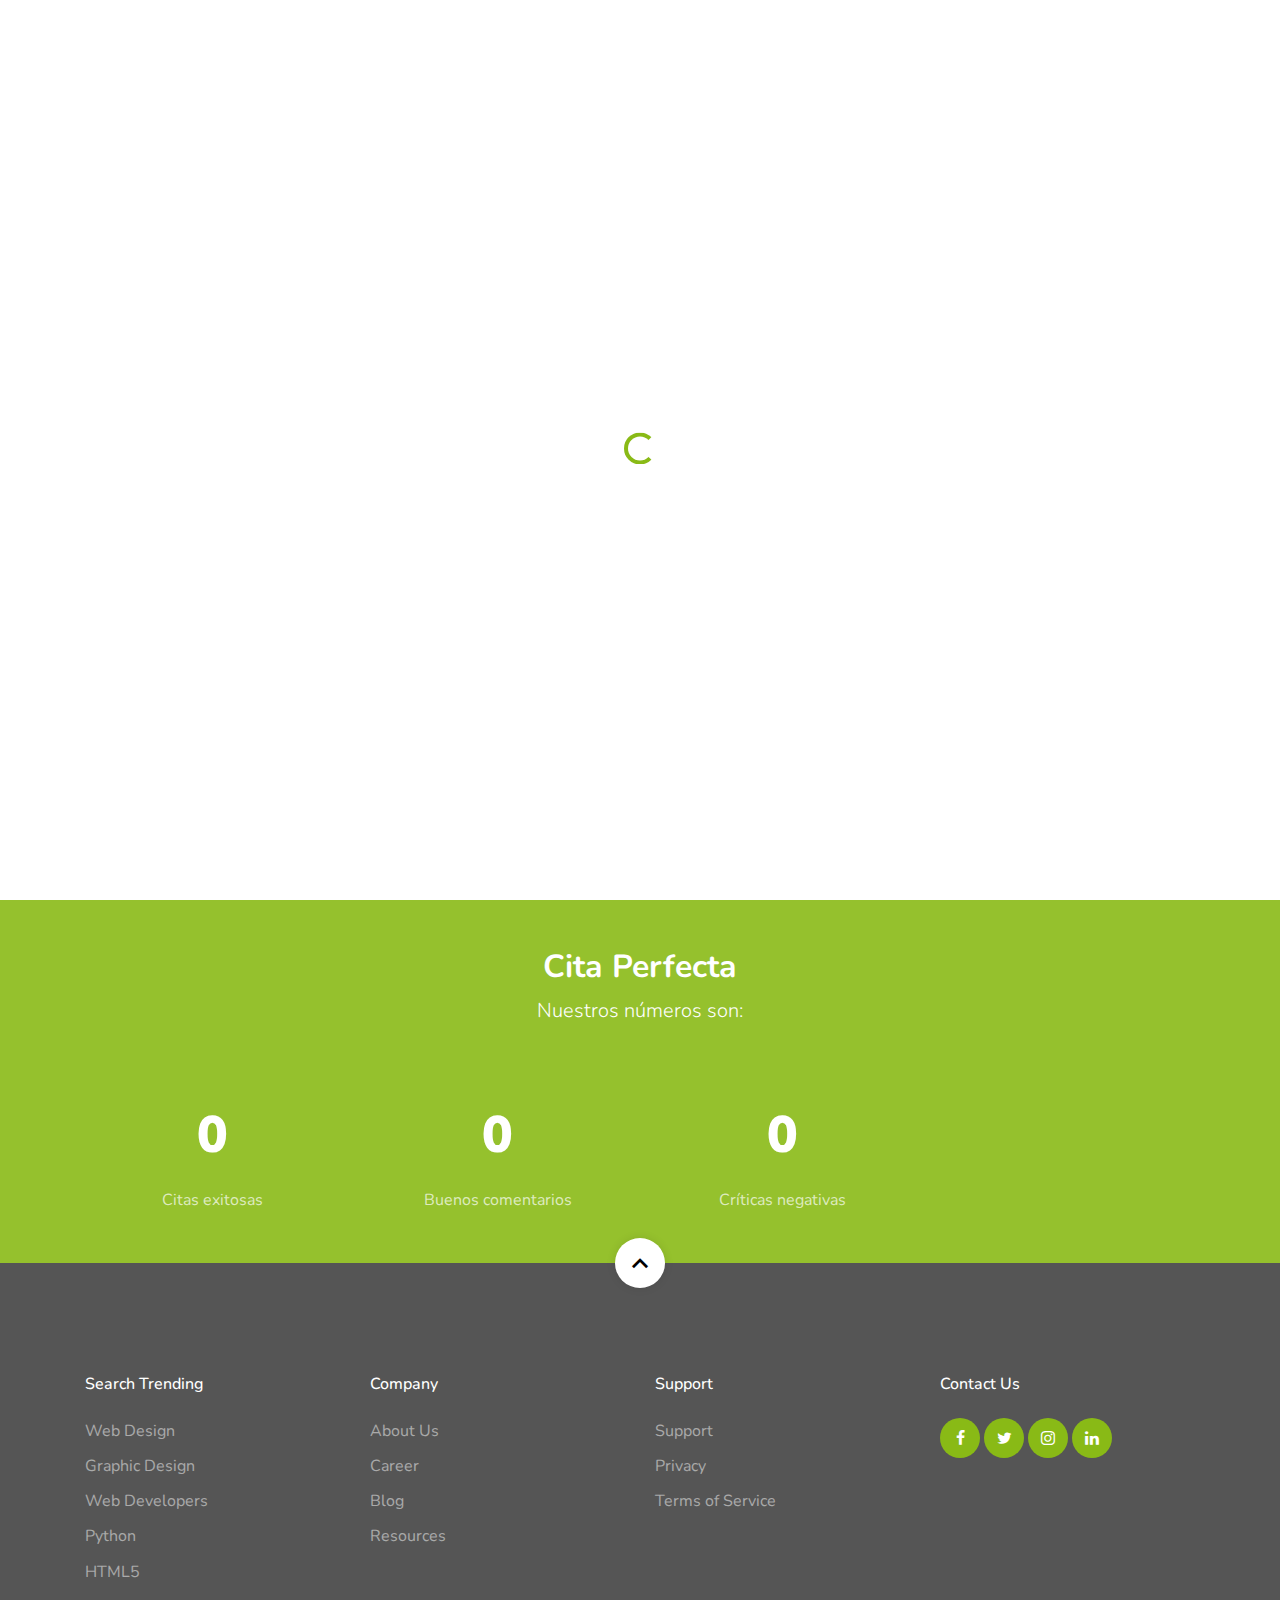
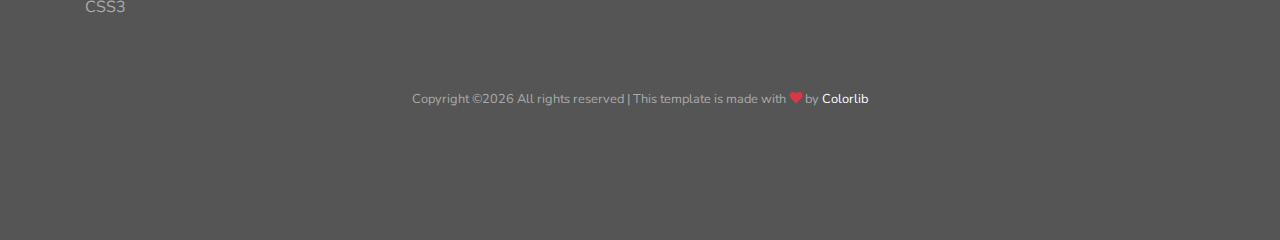
==== commit 06e651e5: "Cita perfecta" ====
--- a/Cita Perfecta/index.html
+++ b/Cita Perfecta/index.html
@@ -2,7 +2,7 @@
 <!doctype html>
 <html lang="en">
   <head>
-    <title>JobBoard &mdash; Website Template by Colorlib</title>
+    <title>Cita Perfecta </title>
     <meta charset="utf-8">
     <meta name="viewport" content="width=device-width, initial-scale=1, shrink-to-fit=no">
     <meta name="description" content="" />
@@ -47,46 +47,24 @@
     <header class="site-navbar mt-3">
       <div class="container-fluid">
         <div class="row align-items-center">
-          <div class="site-logo col-6"><a href="index.html">JobBoard</a></div>
+          <div class="site-logo col-6"><a href="index.html">Cita Perfecta</a></div>
 
           <nav class="mx-auto site-navigation">
             <ul class="site-menu js-clone-nav d-none d-xl-block ml-0 pl-0">
-              <li><a href="index.html" class="nav-link active">Home</a></li>
-              <li><a href="about.html">About</a></li>
+              <li><a href="index.html" class="nav-link">Inicio</a></li>
+              <li><a href="about.html">Comercios</a></li>
               <li class="has-children">
-                <a href="job-listings.html">Job Listings</a>
+                <a href="services.html">Registro de Comercios</a>
                 <ul class="dropdown">
-                  <li><a href="job-single.html">Job Single</a></li>
-                  <li><a href="post-job.html">Post a Job</a></li>
+                  <li><a href="services.html">Restaurante</a></li>
+                  <li><a href="service-single.html">Transporte</a></li>
+                  <li><a href="portfolio.html">Hotel/Motel</a></li>
                 </ul>
               </li>
-              <li class="has-children">
-                <a href="services.html">Pages</a>
-                <ul class="dropdown">
-                  <li><a href="services.html">Services</a></li>
-                  <li><a href="service-single.html">Service Single</a></li>
-                  <li><a href="blog-single.html">Blog Single</a></li>
-                  <li><a href="portfolio.html">Portfolio</a></li>
-                  <li><a href="portfolio-single.html">Portfolio Single</a></li>
-                  <li><a href="testimonials.html">Testimonials</a></li>
-                  <li><a href="faq.html">Frequently Ask Questions</a></li>
-                  <li><a href="gallery.html">Gallery</a></li>
-                </ul>
-              </li>
-              <li><a href="blog.html">Blog</a></li>
-              <li><a href="contact.html">Contact</a></li>
-              <li class="d-lg-none"><a href="post-job.html"><span class="mr-2">+</span> Post a Job</a></li>
-              <li class="d-lg-none"><a href="login.html">Log In</a></li>
+
+              <li class="d-lg-none"><a href="login.html">Iniciar Sesión</a></li>
             </ul>
           </nav>
-          
-          <div class="right-cta-menu text-right d-flex aligin-items-center col-6">
-            <div class="ml-auto">
-              <a href="post-job.html" class="btn btn-outline-white border-width-2 d-none d-lg-inline-block"><span class="mr-2 icon-add"></span>Post a Job</a>
-              <a href="login.html" class="btn btn-primary border-width-2 d-none d-lg-inline-block"><span class="mr-2 icon-lock_outline"></span>Log In</a>
-            </div>
-            <a href="#" class="site-menu-toggle js-menu-toggle d-inline-block d-xl-none mt-lg-2 ml-3"><span class="icon-menu h3 m-0 p-0 mt-2"></span></a>
-          </div>
 
         </div>
       </div>
@@ -96,53 +74,7 @@
     <section class="home-section section-hero overlay bg-image" style="background-image: url('images/hero_1.jpg');" id="home-section">
 
       <div class="container">
-        <div class="row align-items-center justify-content-center">
-          <div class="col-md-12">
-            <div class="mb-5 text-center">
-              <h1 class="text-white font-weight-bold">The Easiest Way To Get Your Dream Job</h1>
-              <p>Lorem ipsum dolor sit amet, consectetur adipisicing elit. Cupiditate est, consequuntur perferendis.</p>
-            </div>
-            <form method="post" class="search-jobs-form">
-              <div class="row mb-5">
-                <div class="col-12 col-sm-6 col-md-6 col-lg-3 mb-4 mb-lg-0">
-                  <input type="text" class="form-control form-control-lg" placeholder="Job title, Company...">
-                </div>
-                <div class="col-12 col-sm-6 col-md-6 col-lg-3 mb-4 mb-lg-0">
-                  <select class="selectpicker" data-style="btn-white btn-lg" data-width="100%" data-live-search="true" title="Select Region">
-                    <option>Anywhere</option>
-                    <option>San Francisco</option>
-                    <option>Palo Alto</option>
-                    <option>New York</option>
-                    <option>Manhattan</option>
-                    <option>Ontario</option>
-                    <option>Toronto</option>
-                    <option>Kansas</option>
-                    <option>Mountain View</option>
-                  </select>
-                </div>
-                <div class="col-12 col-sm-6 col-md-6 col-lg-3 mb-4 mb-lg-0">
-                  <select class="selectpicker" data-style="btn-white btn-lg" data-width="100%" data-live-search="true" title="Select Job Type">
-                    <option>Part Time</option>
-                    <option>Full Time</option>
-                  </select>
-                </div>
-                <div class="col-12 col-sm-6 col-md-6 col-lg-3 mb-4 mb-lg-0">
-                  <button type="submit" class="btn btn-primary btn-lg btn-block text-white btn-search"><span class="icon-search icon mr-2"></span>Search Job</button>
-                </div>
-              </div>
-              <div class="row">
-                <div class="col-md-12 popular-keywords">
-                  <h3>Trending Keywords:</h3>
-                  <ul class="keywords list-unstyled m-0 p-0">
-                    <li><a href="#" class="">UI Designer</a></li>
-                    <li><a href="#" class="">Python</a></li>
-                    <li><a href="#" class="">Developer</a></li>
-                  </ul>
-                </div>
-              </div>
-            </form>
-          </div>
-        </div>
+        
       </div>
 
       <a href="#next" class="scroll-button smoothscroll">
@@ -155,335 +87,37 @@
       <div class="container">
         <div class="row mb-5 justify-content-center">
           <div class="col-md-7 text-center">
-            <h2 class="section-title mb-2 text-white">JobBoard Site Stats</h2>
-            <p class="lead text-white">Lorem ipsum dolor sit amet consectetur adipisicing elit. Expedita unde officiis recusandae sequi excepturi corrupti.</p>
+            <h2 class="section-title mb-2 text-white">Cita Perfecta</h2>
+            <p class="lead text-white">Nuestros números son:</p>
           </div>
         </div>
         <div class="row pb-0 block__19738 section-counter">
 
           <div class="col-6 col-md-6 col-lg-3 mb-5 mb-lg-0">
             <div class="d-flex align-items-center justify-content-center mb-2">
-              <strong class="number" data-number="1930">0</strong>
+              <strong class="number" data-number="930">0</strong>
             </div>
-            <span class="caption">Candidates</span>
+            <span class="caption">Citas exitosas</span>
           </div>
 
           <div class="col-6 col-md-6 col-lg-3 mb-5 mb-lg-0">
             <div class="d-flex align-items-center justify-content-center mb-2">
-              <strong class="number" data-number="54">0</strong>
+              <strong class="number" data-number="421">0</strong>
             </div>
-            <span class="caption">Jobs Posted</span>
+            <span class="caption">Buenos comentarios</span>
           </div>
 
           <div class="col-6 col-md-6 col-lg-3 mb-5 mb-lg-0">
             <div class="d-flex align-items-center justify-content-center mb-2">
-              <strong class="number" data-number="120">0</strong>
+              <strong class="number" data-number="3">0</strong>
             </div>
-            <span class="caption">Jobs Filled</span>
+            <span class="caption">Críticas negativas</span>
           </div>
-
-          <div class="col-6 col-md-6 col-lg-3 mb-5 mb-lg-0">
-            <div class="d-flex align-items-center justify-content-center mb-2">
-              <strong class="number" data-number="550">0</strong>
-            </div>
-            <span class="caption">Companies</span>
-          </div>
-
             
         </div>
       </div>
     </section>
 
-    
-
-    <section class="site-section">
-      <div class="container">
-
-        <div class="row mb-5 justify-content-center">
-          <div class="col-md-7 text-center">
-            <h2 class="section-title mb-2">43,167 Job Listed</h2>
-          </div>
-        </div>
-        
-        <ul class="job-listings mb-5">
-          <li class="job-listing d-block d-sm-flex pb-3 pb-sm-0 align-items-center">
-            <a href="job-single.html"></a>
-            <div class="job-listing-logo">
-              <img src="images/job_logo_1.jpg" alt="Free Website Template by Free-Template.co" class="img-fluid">
-            </div>
-
-            <div class="job-listing-about d-sm-flex custom-width w-100 justify-content-between mx-4">
-              <div class="job-listing-position custom-width w-50 mb-3 mb-sm-0">
-                <h2>Product Designer</h2>
-                <strong>Adidas</strong>
-              </div>
-              <div class="job-listing-location mb-3 mb-sm-0 custom-width w-25">
-                <span class="icon-room"></span> New York, New York
-              </div>
-              <div class="job-listing-meta">
-                <span class="badge badge-danger">Part Time</span>
-              </div>
-            </div>
-            
-          </li>
-          <li class="job-listing d-block d-sm-flex pb-3 pb-sm-0 align-items-center">
-            <a href="job-single.html"></a>
-            <div class="job-listing-logo">
-              <img src="images/job_logo_2.jpg" alt="Free Website Template by Free-Template.co" class="img-fluid">
-            </div>
-
-            <div class="job-listing-about d-sm-flex custom-width w-100 justify-content-between mx-4">
-              <div class="job-listing-position custom-width w-50 mb-3 mb-sm-0">
-                <h2>Digital Marketing Director</h2>
-                <strong>Sprint</strong>
-              </div>
-              <div class="job-listing-location mb-3 mb-sm-0 custom-width w-25">
-                <span class="icon-room"></span> Overland Park, Kansas 
-              </div>
-              <div class="job-listing-meta">
-                <span class="badge badge-success">Full Time</span>
-              </div>
-            </div>
-          </li>
-
-          <li class="job-listing d-block d-sm-flex pb-3 pb-sm-0 align-items-center">
-            <a href="job-single.html"></a>
-            <div class="job-listing-logo">
-              <img src="images/job_logo_3.jpg" alt="Free Website Template by Free-Template.co" class="img-fluid">
-            </div>
-
-            <div class="job-listing-about d-sm-flex custom-width w-100 justify-content-between mx-4">
-              <div class="job-listing-position custom-width w-50 mb-3 mb-sm-0">
-                <h2>Back-end Engineer (Python)</h2>
-                <strong>Amazon</strong>
-              </div>
-              <div class="job-listing-location mb-3 mb-sm-0 custom-width w-25">
-                <span class="icon-room"></span> Overland Park, Kansas 
-              </div>
-              <div class="job-listing-meta">
-                <span class="badge badge-success">Full Time</span>
-              </div>
-            </div>
-          </li>
-
-          <li class="job-listing d-block d-sm-flex pb-3 pb-sm-0 align-items-center">
-            <a href="job-single.html"></a>
-            <div class="job-listing-logo">
-              <img src="images/job_logo_4.jpg" alt="Free Website Template by Free-Template.co" class="img-fluid">
-            </div>
-
-            <div class="job-listing-about d-sm-flex custom-width w-100 justify-content-between mx-4">
-              <div class="job-listing-position custom-width w-50 mb-3 mb-sm-0">
-                <h2>Senior Art Director</h2>
-                <strong>Microsoft</strong>
-              </div>
-              <div class="job-listing-location mb-3 mb-sm-0 custom-width w-25">
-                <span class="icon-room"></span> Anywhere 
-              </div>
-              <div class="job-listing-meta">
-                <span class="badge badge-success">Full Time</span>
-              </div>
-            </div>
-          </li>
-
-          <li class="job-listing d-block d-sm-flex pb-3 pb-sm-0 align-items-center">
-            <a href="job-single.html"></a>
-            <div class="job-listing-logo">
-              <img src="images/job_logo_5.jpg" alt="Free Website Template by Free-Template.co" class="img-fluid">
-            </div>
-
-            <div class="job-listing-about d-sm-flex custom-width w-100 justify-content-between mx-4">
-              <div class="job-listing-position custom-width w-50 mb-3 mb-sm-0">
-                <h2>Product Designer</h2>
-                <strong>Puma</strong>
-              </div>
-              <div class="job-listing-location mb-3 mb-sm-0 custom-width w-25">
-                <span class="icon-room"></span> San Mateo, CA 
-              </div>
-              <div class="job-listing-meta">
-                <span class="badge badge-success">Full Time</span>
-              </div>
-            </div>
-          </li>
-          <li class="job-listing d-block d-sm-flex pb-3 pb-sm-0 align-items-center">
-            <a href="job-single.html"></a>
-            <div class="job-listing-logo">
-              <img src="images/job_logo_1.jpg" alt="Free Website Template by Free-Template.co" class="img-fluid">
-            </div>
-
-            <div class="job-listing-about d-sm-flex custom-width w-100 justify-content-between mx-4">
-              <div class="job-listing-position custom-width w-50 mb-3 mb-sm-0">
-                <h2>Product Designer</h2>
-                <strong>Adidas</strong>
-              </div>
-              <div class="job-listing-location mb-3 mb-sm-0 custom-width w-25">
-                <span class="icon-room"></span> New York, New York
-              </div>
-              <div class="job-listing-meta">
-                <span class="badge badge-danger">Part Time</span>
-              </div>
-            </div>
-            
-          </li>
-          <li class="job-listing d-block d-sm-flex pb-3 pb-sm-0 align-items-center">
-            <a href="job-single.html"></a>
-            <div class="job-listing-logo">
-              <img src="images/job_logo_2.jpg" alt="Free Website Template by Free-Template.co" class="img-fluid">
-            </div>
-
-            <div class="job-listing-about d-sm-flex custom-width w-100 justify-content-between mx-4">
-              <div class="job-listing-position custom-width w-50 mb-3 mb-sm-0">
-                <h2>Digital Marketing Director</h2>
-                <strong>Sprint</strong>
-              </div>
-              <div class="job-listing-location mb-3 mb-sm-0 custom-width w-25">
-                <span class="icon-room"></span> Overland Park, Kansas 
-              </div>
-              <div class="job-listing-meta">
-                <span class="badge badge-success">Full Time</span>
-              </div>
-            </div>
-          </li>
-
-          
-
-          
-        </ul>
-
-        <div class="row pagination-wrap">
-          <div class="col-md-6 text-center text-md-left mb-4 mb-md-0">
-            <span>Showing 1-7 Of 43,167 Jobs</span>
-          </div>
-          <div class="col-md-6 text-center text-md-right">
-            <div class="custom-pagination ml-auto">
-              <a href="#" class="prev">Prev</a>
-              <div class="d-inline-block">
-              <a href="#" class="active">1</a>
-              <a href="#">2</a>
-              <a href="#">3</a>
-              <a href="#">4</a>
-              </div>
-              <a href="#" class="next">Next</a>
-            </div>
-          </div>
-        </div>
-
-      </div>
-    </section>
-
-    <section class="py-5 bg-image overlay-primary fixed overlay" style="background-image: url('images/hero_1.jpg');">
-      <div class="container">
-        <div class="row align-items-center">
-          <div class="col-md-8">
-            <h2 class="text-white">Looking For A Job?</h2>
-            <p class="mb-0 text-white lead">Lorem ipsum dolor sit amet consectetur adipisicing elit tempora adipisci impedit.</p>
-          </div>
-          <div class="col-md-3 ml-auto">
-            <a href="#" class="btn btn-warning btn-block btn-lg">Sign Up</a>
-          </div>
-        </div>
-      </div>
-    </section>
-
-    
-    <section class="site-section py-4">
-      <div class="container">
-  
-        <div class="row align-items-center">
-          <div class="col-12 text-center mt-4 mb-5">
-            <div class="row justify-content-center">
-              <div class="col-md-7">
-                <h2 class="section-title mb-2">Company We've Helped</h2>
-                <p class="lead">Porro error reiciendis commodi beatae omnis similique voluptate rerum ipsam fugit mollitia ipsum facilis expedita tempora suscipit iste</p>
-              </div>
-            </div>
-            
-          </div>
-          <div class="col-6 col-lg-3 col-md-6 text-center">
-            <img src="images/logo_mailchimp.svg" alt="Image" class="img-fluid logo-1">
-          </div>
-          <div class="col-6 col-lg-3 col-md-6 text-center">
-            <img src="images/logo_paypal.svg" alt="Image" class="img-fluid logo-2">
-          </div>
-          <div class="col-6 col-lg-3 col-md-6 text-center">
-            <img src="images/logo_stripe.svg" alt="Image" class="img-fluid logo-3">
-          </div>
-          <div class="col-6 col-lg-3 col-md-6 text-center">
-            <img src="images/logo_visa.svg" alt="Image" class="img-fluid logo-4">
-          </div>
-
-          <div class="col-6 col-lg-3 col-md-6 text-center">
-            <img src="images/logo_apple.svg" alt="Image" class="img-fluid logo-5">
-          </div>
-          <div class="col-6 col-lg-3 col-md-6 text-center">
-            <img src="images/logo_tinder.svg" alt="Image" class="img-fluid logo-6">
-          </div>
-          <div class="col-6 col-lg-3 col-md-6 text-center">
-            <img src="images/logo_sony.svg" alt="Image" class="img-fluid logo-7">
-          </div>
-          <div class="col-6 col-lg-3 col-md-6 text-center">
-            <img src="images/logo_airbnb.svg" alt="Image" class="img-fluid logo-8">
-          </div>
-        </div>
-      </div>
-    </section>
-
-
-    <section class="bg-light pt-5 testimony-full">
-        
-        <div class="owl-carousel single-carousel">
-
-        
-          <div class="container">
-            <div class="row">
-              <div class="col-lg-6 align-self-center text-center text-lg-left">
-                <blockquote>
-                  <p>&ldquo;Soluta quasi cum delectus eum facilis recusandae nesciunt molestias accusantium libero dolores repellat id in dolorem laborum ad modi qui at quas dolorum voluptatem voluptatum repudiandae.&rdquo;</p>
-                  <p><cite> &mdash; Corey Woods, @Dribbble</cite></p>
-                </blockquote>
-              </div>
-              <div class="col-lg-6 align-self-end text-center text-lg-right">
-                <img src="images/person_transparent_2.png" alt="Image" class="img-fluid mb-0">
-              </div>
-            </div>
-          </div>
-
-          <div class="container">
-            <div class="row">
-              <div class="col-lg-6 align-self-center text-center text-lg-left">
-                <blockquote>
-                  <p>&ldquo;Soluta quasi cum delectus eum facilis recusandae nesciunt molestias accusantium libero dolores repellat id in dolorem laborum ad modi qui at quas dolorum voluptatem voluptatum repudiandae.&rdquo;</p>
-                  <p><cite> &mdash; Chris Peters, @Google</cite></p>
-                </blockquote>
-              </div>
-              <div class="col-lg-6 align-self-end text-center text-lg-right">
-                <img src="images/person_transparent.png" alt="Image" class="img-fluid mb-0">
-              </div>
-            </div>
-          </div>
-
-      </div>
-
-    </section>
-
-    <section class="pt-5 bg-image overlay-primary fixed overlay" style="background-image: url('images/hero_1.jpg');">
-      <div class="container">
-        <div class="row">
-          <div class="col-md-6 align-self-center text-center text-md-left mb-5 mb-md-0">
-            <h2 class="text-white">Get The Mobile Apps</h2>
-            <p class="mb-5 lead text-white">Lorem ipsum dolor sit amet consectetur adipisicing elit tempora adipisci impedit.</p>
-            <p class="mb-0">
-              <a href="#" class="btn btn-dark btn-md px-4 border-width-2"><span class="icon-apple mr-3"></span>App Store</a>
-              <a href="#" class="btn btn-dark btn-md px-4 border-width-2"><span class="icon-android mr-3"></span>Play Store</a>
-            </p>
-          </div>
-          <div class="col-md-6 ml-auto align-self-end">
-            <img src="images/apps.png" alt="Free Website Template by Free-Template.co" class="img-fluid">
-          </div>
-        </div>
-      </div>
-    </section>
-    
     <footer class="site-footer">
 
       <a href="#top" class="smoothscroll scroll-top">
